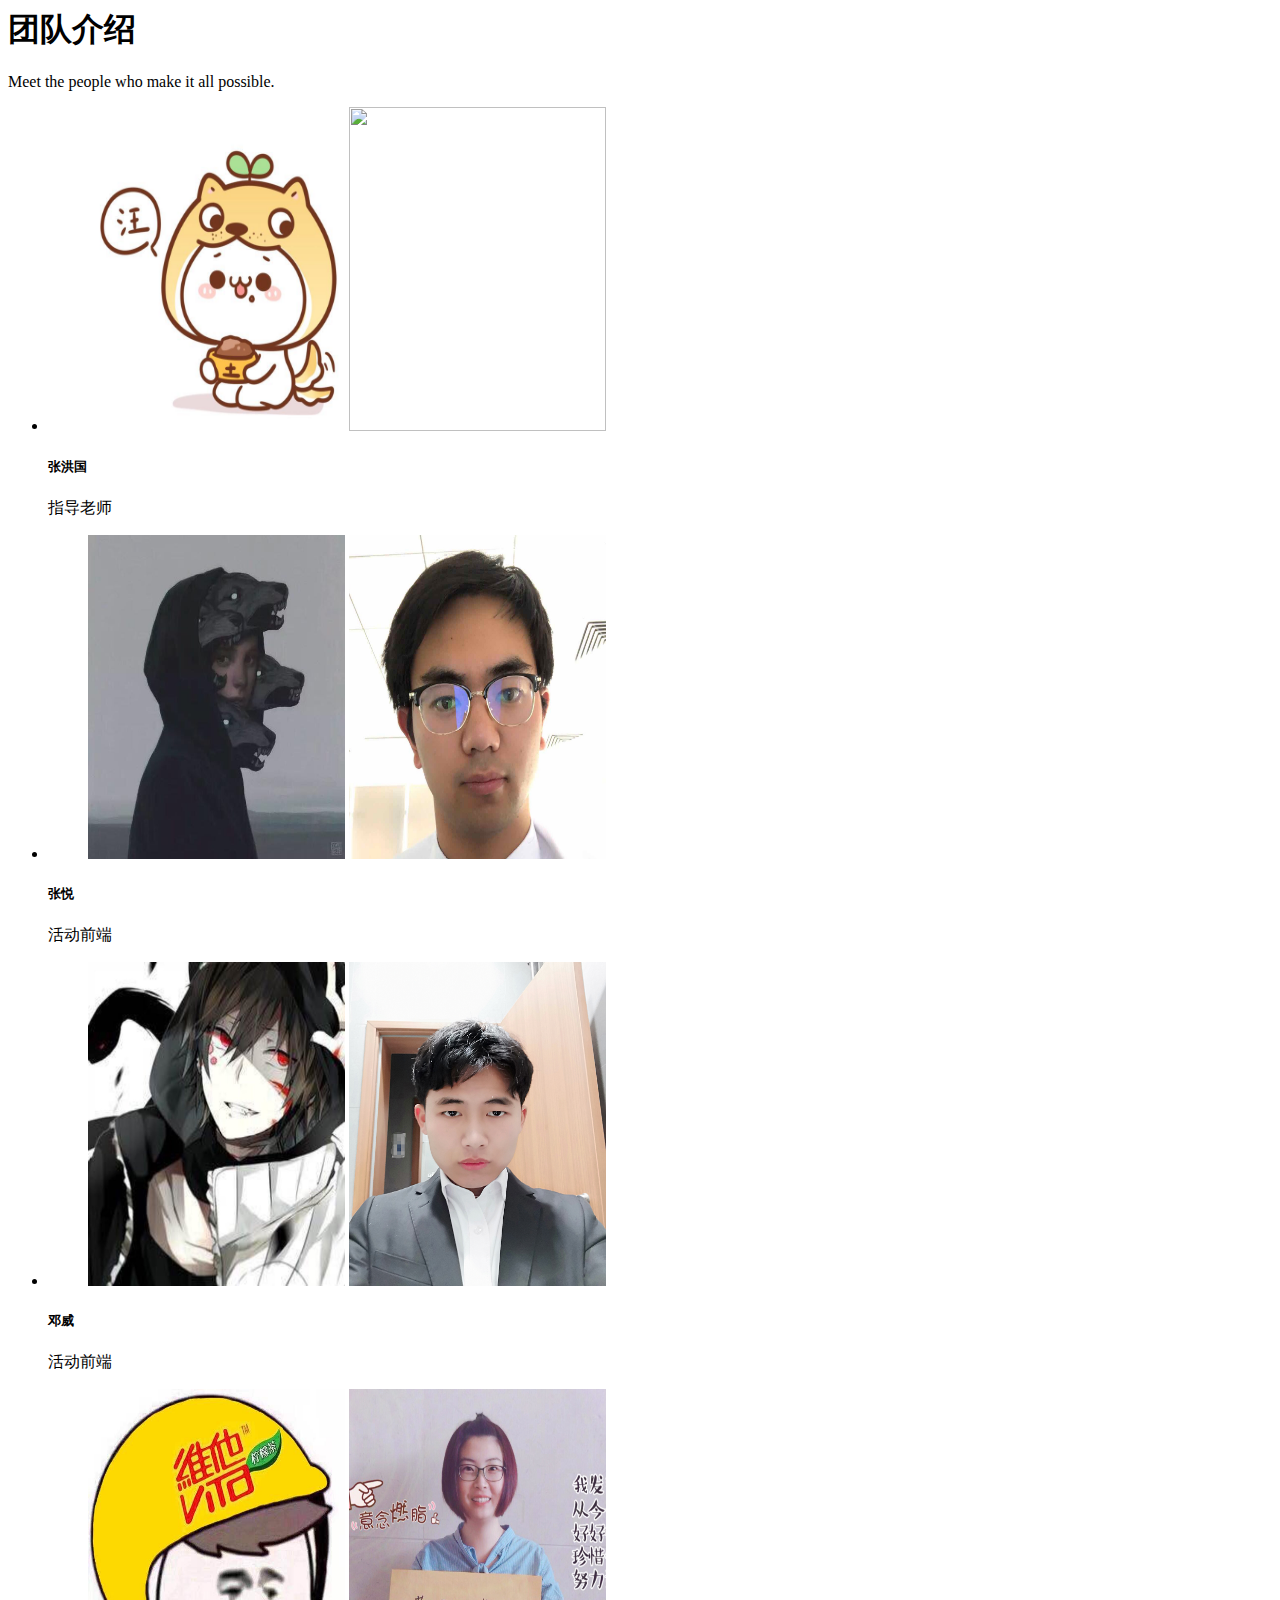
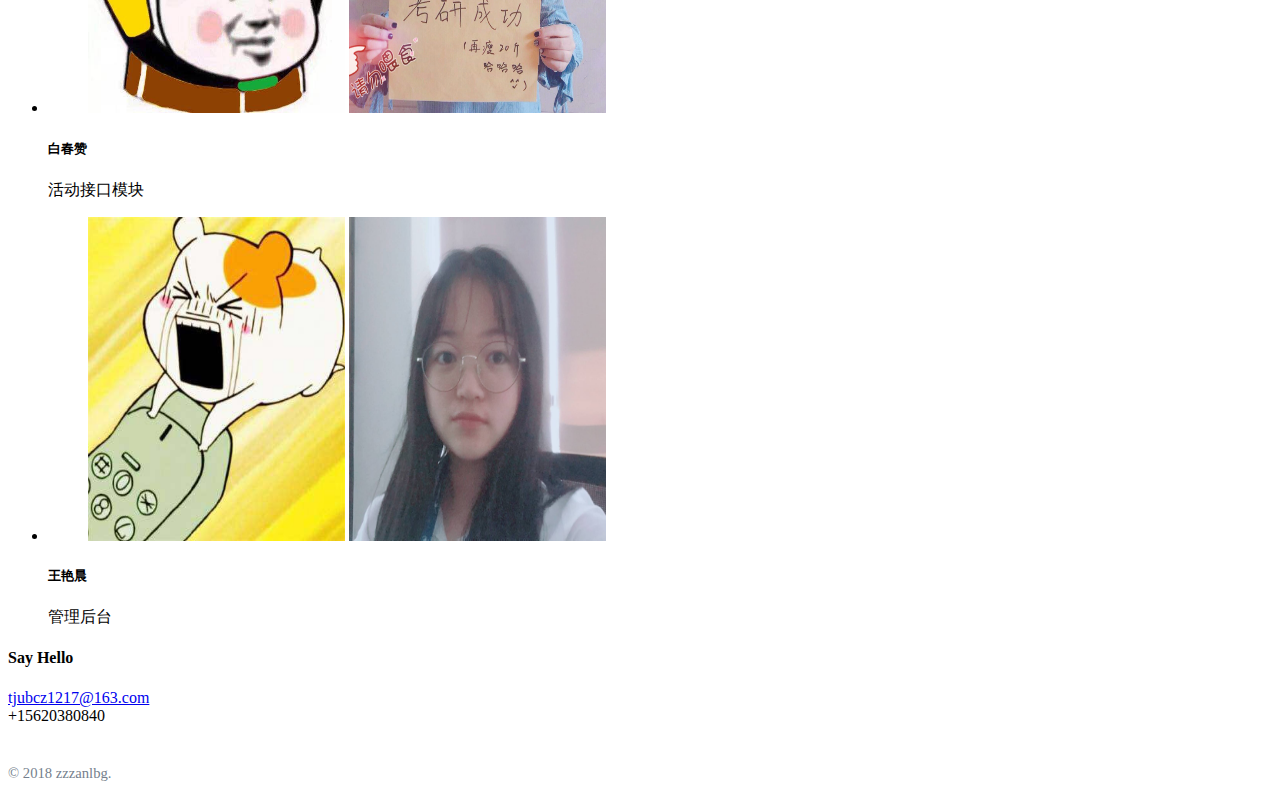
==== 团队介绍.html @ fef9461d "about" ====
<html lang="en-US">

<head>
	<meta http-equiv="Content-Type" content="text/html; charset=UTF-8">
	<meta name="viewport" content="width=device-width, initial-scale=1.0, user-scalable=0">

	<link rel="profile" href="http://gmpg.org/xfn/11">
	<link rel="pingback" href="https://www.likeable.com/xmlrpc.php">

	<title>About us</title>
	<link rel="dns-prefetch" href="//fonts.googleapis.com">
	<link rel="dns-prefetch" href="//s.w.org">
	<link rel="alternate" type="application/rss+xml" title="Likeable » Feed" href="https://www.likeable.com/feed/">
	<link rel="alternate" type="application/rss+xml" title="Likeable » Comments Feed" href="https://www.likeable.com/comments/feed/">
	<script src="https://www.likeable.com/wp-includes/js/wp-emoji-release.min.js?ver=4.9.6" type="text/javascript" defer=""></script>
	<style type="text/css">
		img.wp-smiley,
		img.emoji {
			display: inline !important;
			border: none !important;
			box-shadow: none !important;
			height: 1em !important;
			width: 1em !important;
			margin: 0 .07em !important;
			vertical-align: -0.1em !important;
			background: none !important;
			padding: 0 !important;
		}
	</style>
	<link rel="stylesheet" id="theme-domine-font-css" href="https://fonts.googleapis.com/css?family=Domine%3A400%2C700&amp;ver=4.9.6"
	 type="text/css" media="all">
	<link rel="stylesheet" id="theme-font-awesome-css" href="https://www.likeable.com/wp-content/themes/likeable/assets/font-awesome-4.7.0/css/font-awesome.min.css?ver=1520286516"
	 type="text/css" media="all">
	<link rel="stylesheet" id="theme-owl-styles-css" href="https://www.likeable.com/wp-content/themes/likeable/assets/owlcarousel/owl.carousel.css?ver=1520286517"
	 type="text/css" media="all">
	<link rel="stylesheet" id="theme-magnific-styles-css" href="https://www.likeable.com/wp-content/themes/likeable/assets/magnific-popup/magnific-popup.css?ver=1520286517"
	 type="text/css" media="all">
	<link rel="stylesheet" id="theme-custom-styles-css" href="https://www.likeable.com/wp-content/themes/likeable/assets/bundle.css?ver=1523913120"
	 type="text/css" media="all">
	<link rel="stylesheet" id="theme-styles-css" href="https://www.likeable.com/wp-content/themes/likeable/style.css?ver=1520286516"
	 type="text/css" media="all">
	<link rel="stylesheet" id="tablepress-default-css" href="https://www.likeable.com/wp-content/tablepress-combined.min.css?ver=36"
	 type="text/css" media="all">
	<script type="text/javascript" src="https://www.likeable.com/wp-includes/js/jquery/jquery.js?ver=1.12.4"></script>
	<script type="text/javascript" src="https://www.likeable.com/wp-includes/js/jquery/jquery-migrate.min.js?ver=1.4.1"></script>
	<script type="text/javascript" src="https://www.likeable.com/wp-content/themes/likeable/assets/imagesloaded.min.js?ver=1520286516"></script>
	<script type="text/javascript" src="https://www.likeable.com/wp-content/themes/likeable/assets/masonry.pkgd.min.js?ver=1520286516"></script>
	<script type="text/javascript" src="https://www.likeable.com/wp-content/themes/likeable/assets/progressbar.js-master/progressbar.min.js?ver=1520286517"></script>
	<script type="text/javascript" src="https://www.likeable.com/wp-content/themes/likeable/assets/magnific-popup/jquery.magnific-popup.min.js?ver=1520286517"></script>
	<script type="text/javascript" src="https://www.likeable.com/wp-content/themes/likeable/assets/owlcarousel/owl.carousel.min.js?ver=1520286517"></script>
	<script type="text/javascript" src="https://www.likeable.com/wp-includes/js/underscore.min.js?ver=1.8.3"></script>
	<script type="text/javascript">
		/* <![CDATA[ */
		var _wpUtilSettings = { "ajax": { "url": "\/wp-admin\/admin-ajax.php" } };
/* ]]> */
	</script>
	<script type="text/javascript" src="https://www.likeable.com/wp-includes/js/wp-util.min.js?ver=4.9.6"></script>
	<script type="text/javascript">
		/* <![CDATA[ */
		var crb = { "current_url": "https:\/\/www.likeable.com\/about\/team\/" };
/* ]]> */
	</script>
	<script type="text/javascript" src="https://www.likeable.com/wp-content/themes/likeable/js/functions.js?ver=1520286517"></script>
	<link rel="https://api.w.org/" href="https://www.likeable.com/wp-json/">
	<link rel="EditURI" type="application/rsd+xml" title="RSD" href="https://www.likeable.com/xmlrpc.php?rsd">
	<link rel="wlwmanifest" type="application/wlwmanifest+xml" href="https://www.likeable.com/wp-includes/wlwmanifest.xml">
	<link rel="shortlink" href="https://www.likeable.com/?p=4641">
	<link rel="alternate" type="application/json+oembed" href="https://www.likeable.com/wp-json/oembed/1.0/embed?url=https%3A%2F%2Fwww.likeable.com%2Fabout%2Fteam%2F">
	<link rel="alternate" type="text/xml+oembed" href="https://www.likeable.com/wp-json/oembed/1.0/embed?url=https%3A%2F%2Fwww.likeable.com%2Fabout%2Fteam%2F&amp;format=xml">
	<style type="text/css">
		.recentcomments a {
			display: inline !important;
			padding: 0 !important;
			margin: 0 !important;
		}
	</style>
	<link rel="icon" href="https://www.likeable.com/wp-content/uploads/2017/12/cropped-logo-32x32.png" sizes="32x32">
	<link rel="icon" href="https://www.likeable.com/wp-content/uploads/2017/12/cropped-logo-192x192.png" sizes="192x192">
	<link rel="apple-touch-icon-precomposed" href="https://www.likeable.com/wp-content/uploads/2017/12/cropped-logo-180x180.png">
	<meta name="msapplication-TileImage" content="https://www.likeable.com/wp-content/uploads/2017/12/cropped-logo-270x270.png">
	<style type="text/css" id="wp-custom-css">
		.footerLinks a {
			text-decoration: underline;
		}

		.footerLinks {
			margin: 40px 0 0 0;
			font-size: 11pt;
			color: #757f8d;
		}

		.footerLinks a:hover {
			color: #82cac7;
		}

		div#newsletterArchiveHeader {
			font-size: 36px;
			margin-bottom: 10px;
			margin-top: 0;
			letter-spacing: .03em!important;
			font-weight: 900;
		}

		div#newsletterArchiveEntry {
			font-size: 18px;
			color: #35495e;
			margin-bottom: 15px;
			text-align: left;
			line-height: 1.7em;
		}

		div#newsletterArchiveEntry a:hover {
			color: #80cac7;
			text-decoration: underline;
		}
	</style>
	<!-- Google Tag Manager -->
	<script>(function (w, d, s, l, i) {
		w[l] = w[l] || []; w[l].push({
			'gtm.start':
				new Date().getTime(), event: 'gtm.js'
		}); var f = d.getElementsByTagName(s)[0],
			j = d.createElement(s), dl = l != 'dataLayer' ? '&l=' + l : ''; j.async = true; j.src =
				'https://www.googletagmanager.com/gtm.js?id=' + i + dl; f.parentNode.insertBefore(j, f);
		})(window, document, 'script', 'dataLayer', 'GTM-M54G8NM');</script>
	<!-- End Google Tag Manager -->
</head>

<body class="page-template page-template-templates page-template-inner-page page-template-templatesinner-page-php page page-id-4641 page-child parent-pageid-3989 no-touch loaded">
	<!-- Google Tag Manager (noscript) -->
	<noscript>
		<iframe src="https://www.googletagmanager.com/ns.html?id=GTM-M54G8NM" height="0" width="0" style="display:none;visibility:hidden"></iframe>
	</noscript>
	<!-- /.navigation-holder -->

	<div class="wrapper">
		<header class="header">
			<div class="shell shell--small">

			</div>
			<!-- /.shell shell-/-small -->
		</header>
		<!-- /.header -->
		<div class="intro   intro--alt intro--orange ">
			<div class="shell shell--small">
				<div class="intro__image" style="background-image: url(&quot;https://www.likeable.com/wp-content/uploads/2017/12/ABOUT_Team_Header-1529x800.jpg&quot;); transform: translateY(0px);"></div>
				<!-- /.intro__image -->

				<div class="intro__image intro__image--mobile" style="background-image: url(&quot;https://www.likeable.com/wp-content/uploads/2018/02/ABOUT_OurTeam_HeaderMOBILE-751x800.jpg&quot;); transform: translateY(0px);"></div>
				<!-- /.intro__image -->


				<div class="intro__image intro__image--small" style="background-image: url(&quot;https://www.likeable.com/wp-content/uploads/2017/12/ABOUT_Team_Header.jpg&quot;); transform: translateY(0px);"></div>
				<!-- /.intro__image -->


				<div class="intro__content" style="transform: translateY(0px);">
					<div class="intro__title">
						<h1> 团队介绍 </h1>
					</div>
					<!-- /.intro__title -->

					<p>Meet the people who make it all possible.</p>
				</div>
				<!-- /.intro__content -->
			</div>
			<!-- /.shell shell-/-small -->
		</div>
		<!-- /.intro -->
		<div class="main">
			<section class="section-team">
				<div class="shell shell--xsmall">
					<ul class="team">
						<li class="team-member js-animation animate">
							<div class="team-member__inner">
								<figure class="team-member__image">
									<img width="257" height="324" src="image/zhhead.jpg"
									 class="attachment-crb-member size-crb-member wp-post-image" alt="">
									<img width="257" height="324" src="https://www.likeable.com/wp-content/uploads/2018/02/LM_2017Headshots_Teal_B3_Zach2-257x324.jpg"
									 class="attachment-crb-member size-crb-member" alt=""> </figure>
								<!-- /.team-member__image -->

								<div class="team-member__content">
									<div class="team-member__actions">


										<a href="image/zhwechat.jpg" target="_blank">
											<i class="fa fa-weixin" aria-hidden="true"></i>
										</a>
									</div>
									<!-- /.team-member__actions -->

									<h5>张洪国
									</h5>

									<p>指导老师</p>
								</div>
								<!-- /.team-member__content -->
							</div>
							<!-- /.team-member__inner -->
						</li>
						
						<li class="team-member js-animation">
							<div class="team-member__inner">
								<figure class="team-member__image">
									<img width="257" height="324" src="image/zhead.jpg"
									 class="attachment-crb-member size-crb-member wp-post-image" alt="">
									<img width="257" height="324" src="image/z.jpg"
									 class="attachment-crb-member size-crb-member" alt=""> </figure>
								<!-- /.team-member__image -->

								<div class="team-member__content">
									<div class="team-member__actions">


										<a href="image/zwechat.jpg" target="_blank">
											<i class="fa fa-weixin" aria-hidden="true"></i>
										</a>
									</div>
									<!-- /.team-member__actions -->

									<h5>张悦</h5>

									<p>活动前端</p>
								</div>
								<!-- /.team-member__content -->
							</div>
							<!-- /.team-member__inner -->
						</li>
						<!-- /.team-member -->

						<li class="team-member js-animation">
							<div class="team-member__inner">
								<figure class="team-member__image">
									<img width="257" height="324" src="image/dhead.jpg"
									 class="attachment-crb-member size-crb-member wp-post-image" alt="">
									<img width="257" height="324" src="image/d.jpg"
									 class="attachment-crb-member size-crb-member" alt=""> </figure>
								<!-- /.team-member__image -->

								<div class="team-member__content">
									<div class="team-member__actions">

										<a href="image/dwechat.jpg" target="_blank">
											<i class="fa fa-weixin" aria-hidden="true"></i>
										</a>

									</div>
									<!-- /.team-member__actions -->

									<h5>邓威</h5>

									<p>活动前端</p>
								</div>
								<!-- /.team-member__content -->
							</div>
							<!-- /.team-member__inner -->
						</li>
						<!-- /.team-member -->
						<li class="team-member js-animation">
							<div class="team-member__inner">
								<figure class="team-member__image">
									<img width="257" height="324" src="image/bhead.jpg" class="attachment-crb-member size-crb-member wp-post-image" alt="">
									<img width="257" height="324" src="image/b.jpg" class="attachment-crb-member size-crb-member" alt=""> </figure>
								<!-- /.team-member__image -->
								<div class="team-member__content">
									<div class="team-member__actions">

										<a href="image/bwechat.jpg " target="_blank">
											<i class="fa fa-weixin" aria-hidden="true"></i>
										</a>
									</div>
									<!-- /.team-member__actions -->

									<h5>白春赞</h5>

									<p>活动接口模块</p>
								</div>
								<!-- /.team-member__content -->
							</div>
							<!-- /.team-member__inner -->
						</li>
						<!-- /.team-member -->
						
						<li class="team-member js-animation">
							<div class="team-member__inner">
								<figure class="team-member__image">
									<img width="257" height="324" src="image/whead.jpg"
									 class="attachment-crb-member size-crb-member wp-post-image" alt="">
									<img width="257" height="324" src="image/w.jpg"
									 class="attachment-crb-member size-crb-member" alt=""> </figure>
								<!-- /.team-member__image -->

								<div class="team-member__content">
									<div class="team-member__actions">


										<a href="image/wwechat.jpg" target="_blank">
											<i class="fa fa-weixin" aria-hidden="true"></i>
										</a>
									</div>
									<!-- /.team-member__actions -->

									<h5>王艳晨</h5>

									<p>管理后台</p>
								</div>
								<!-- /.team-member__content -->
							</div>
							<!-- /.team-member__inner -->
						</li>
						<!-- /.team-member -->
				</div>
				<!-- /.team-member__content -->
		</div>
		<!-- /.team-member__inner -->
		</ul>
		<!-- /.team -->
	</div>
	<!-- /.shell shell-/-xsmall -->
	</section>
	<!-- /.section-team -->
	</div>
	<footer class="footer">
		<div class="shell">
			<h4>Say Hello</h4>
			<p>
				<a href="mailto:tjubcz1217@163.com">tjubcz1217@163.com
					<br>
				</a>+15620380840</p>

		</div>
	<div class="footerLinks">
		© 2018 zzzanlbg. 
		</div>	
		<!-- /.shell -->
	</footer>
	<!-- /.footer -->

	<!-- Start of Async HubSpot Analytics Code -->
	<script type="text/javascript">
		(function (d, s, i, r) {
			if (d.getElementById(i)) { return; }
			var n = d.createElement(s), e = d.getElementsByTagName(s)[0];
			n.id = i;
			e.parentNode.insertBefore(n, e);
		})(document, "script", "hs-analytics", 300000);
	</script>
	<!-- End of Async HubSpot Analytics Code -->
	<script type="text/javascript" src="https://www.likeable.com/wp-includes/js/comment-reply.min.js?ver=4.9.6"></script>
	<script type="text/javascript">
		/* <![CDATA[ */
		var tve_dash_front = { "ajaxurl": "https:\/\/www.likeable.com\/wp-admin\/admin-ajax.php", "force_ajax_send": "", "is_crawler": "" };
/* ]]> */
	</script>
	<script type="text/javascript" src="https://www.likeable.com/wp-content/plugins/thrive-visual-editor/thrive-dashboard/js/dist/frontend.min.js?ver=2.0.33"></script>
	<script type="text/javascript" src="https://www.likeable.com/wp-includes/js/wp-embed.min.js?ver=4.9.6"></script>
	</div>
	<!-- /.wrapper -->
	</div>
	<!-- /.wrapper-holder -->

</body>

</html>
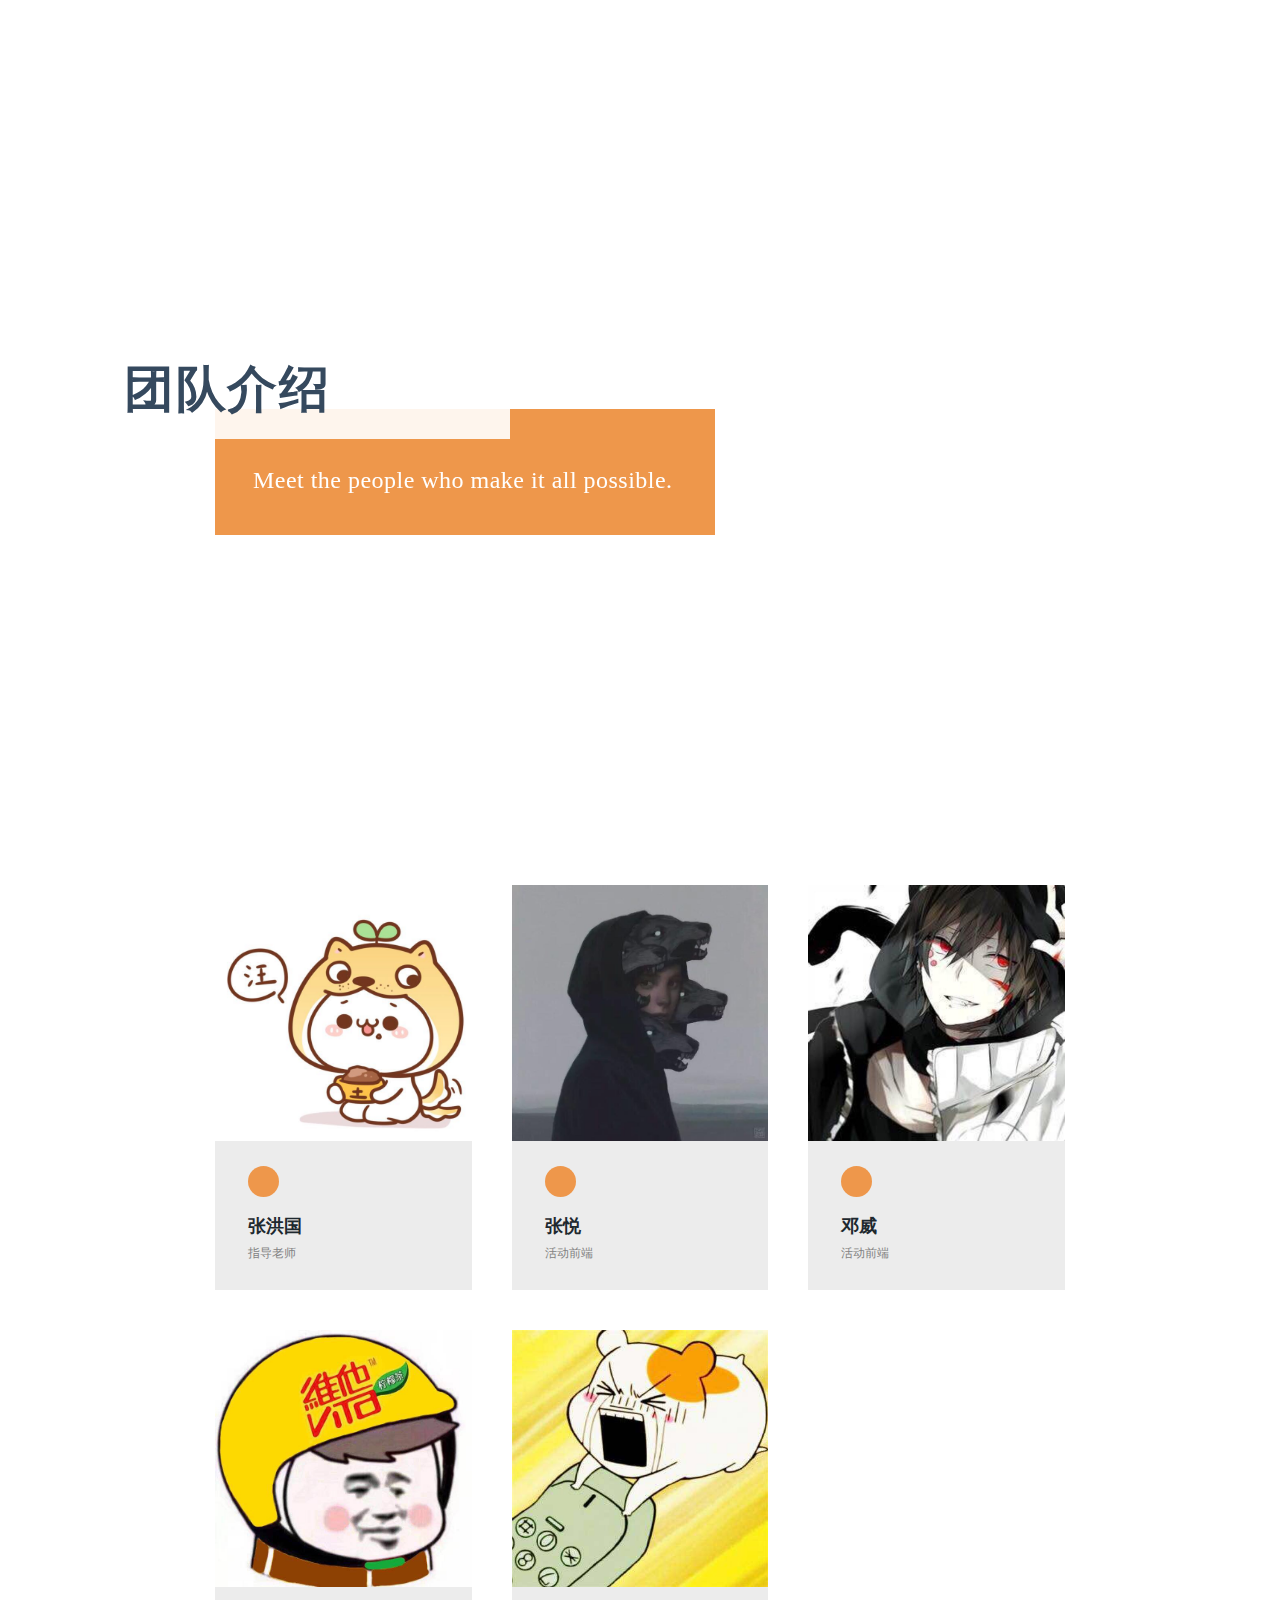
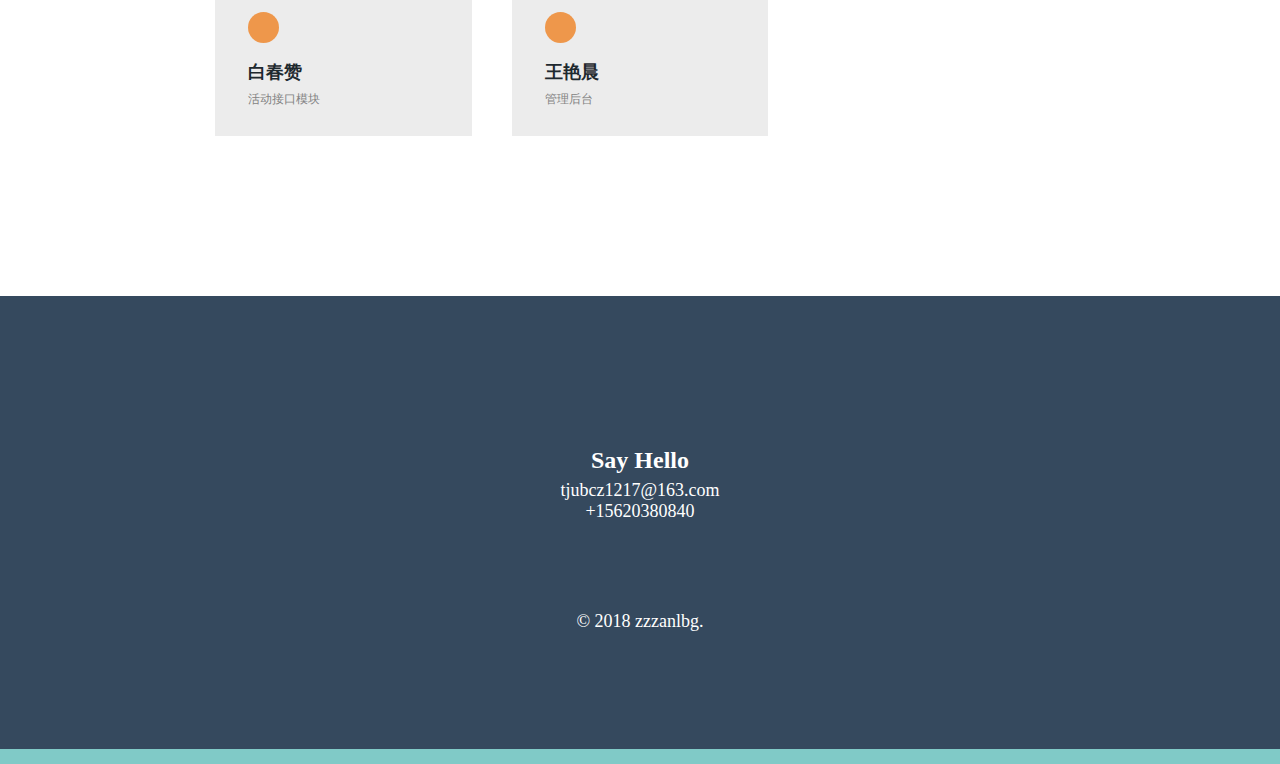
==== commit 823b382d: "new" ====
--- a/团队介绍.html
+++ b/团队介绍.html
@@ -1,138 +1,46 @@
-<html lang="en-US">
-
 <head>
 	<meta http-equiv="Content-Type" content="text/html; charset=UTF-8">
 	<meta name="viewport" content="width=device-width, initial-scale=1.0, user-scalable=0">
 
-	<link rel="profile" href="http://gmpg.org/xfn/11">
-	<link rel="pingback" href="https://www.likeable.com/xmlrpc.php">
-
-	<title>About us</title>
-	<link rel="dns-prefetch" href="//fonts.googleapis.com">
-	<link rel="dns-prefetch" href="//s.w.org">
-	<link rel="alternate" type="application/rss+xml" title="Likeable » Feed" href="https://www.likeable.com/feed/">
-	<link rel="alternate" type="application/rss+xml" title="Likeable » Comments Feed" href="https://www.likeable.com/comments/feed/">
-	<script src="https://www.likeable.com/wp-includes/js/wp-emoji-release.min.js?ver=4.9.6" type="text/javascript" defer=""></script>
+	<title>About us</title>	
+	
+
+	
+	<link rel="stylesheet" id="theme-font-awesome-css" href="https://www.likeable.com/wp-content/themes/likeable/assets/font-awesome-4.7.0/css/font-awesome.min.css?ver=1520286516"
+	type="text/css" media="all">
+    <link rel="stylesheet" id="theme-custom-styles-css" href="css/bundle.css"
+	type="text/css" media="all">
+    <link rel="stylesheet" id="theme-styles-css" href="css/style.css"
+	type="text/css" media="all">    
+	<link rel="stylesheet" id="tablepress-default-css" href="https://www.likeable.com/wp-content/tablepress-combined.min.css?ver=36"
+	type="text/css" media="all">
+    <link rel="stylesheet" type="text/css" href="css/jquery.lightbox-0.5.css" media="screen" />
+    <!-- Arquivos utilizados pelo jQuery lightBox plugin -->
+    <script type="text/javascript" src="js/jquery2.js"></script>
+    <script type="text/javascript" src="js/jquery.lightbox-0.5.js"></script>
+    
+	<script type="text/javascript" src="js/jquery.js"></script>
+	<script type="text/javascript" src="js/jquery-migrate.min.js"></script>
+	<script type="text/javascript" src="js/masonry.pkgd.min.js"></script>
+	<script type="text/javascript" src="js/functions.js"></script>
+	<script type="text/javascript">
+		$(function() {
+			$('#gallery a').lightBox();
+		});
+		</script>
 	<style type="text/css">
-		img.wp-smiley,
-		img.emoji {
-			display: inline !important;
-			border: none !important;
-			box-shadow: none !important;
-			height: 1em !important;
-			width: 1em !important;
-			margin: 0 .07em !important;
-			vertical-align: -0.1em !important;
-			background: none !important;
-			padding: 0 !important;
+		/* jQuery lightBox plugin - Gallery style */
+	
+		#gallery a:hover img {
+			border: 5px solid #fff;
+			border-width: 5px 5px 20px;
+			color: #fff;
 		}
-	</style>
-	<link rel="stylesheet" id="theme-domine-font-css" href="https://fonts.googleapis.com/css?family=Domine%3A400%2C700&amp;ver=4.9.6"
-	 type="text/css" media="all">
-	<link rel="stylesheet" id="theme-font-awesome-css" href="https://www.likeable.com/wp-content/themes/likeable/assets/font-awesome-4.7.0/css/font-awesome.min.css?ver=1520286516"
-	 type="text/css" media="all">
-	<link rel="stylesheet" id="theme-owl-styles-css" href="https://www.likeable.com/wp-content/themes/likeable/assets/owlcarousel/owl.carousel.css?ver=1520286517"
-	 type="text/css" media="all">
-	<link rel="stylesheet" id="theme-magnific-styles-css" href="https://www.likeable.com/wp-content/themes/likeable/assets/magnific-popup/magnific-popup.css?ver=1520286517"
-	 type="text/css" media="all">
-	<link rel="stylesheet" id="theme-custom-styles-css" href="https://www.likeable.com/wp-content/themes/likeable/assets/bundle.css?ver=1523913120"
-	 type="text/css" media="all">
-	<link rel="stylesheet" id="theme-styles-css" href="https://www.likeable.com/wp-content/themes/likeable/style.css?ver=1520286516"
-	 type="text/css" media="all">
-	<link rel="stylesheet" id="tablepress-default-css" href="https://www.likeable.com/wp-content/tablepress-combined.min.css?ver=36"
-	 type="text/css" media="all">
-	<script type="text/javascript" src="https://www.likeable.com/wp-includes/js/jquery/jquery.js?ver=1.12.4"></script>
-	<script type="text/javascript" src="https://www.likeable.com/wp-includes/js/jquery/jquery-migrate.min.js?ver=1.4.1"></script>
-	<script type="text/javascript" src="https://www.likeable.com/wp-content/themes/likeable/assets/imagesloaded.min.js?ver=1520286516"></script>
-	<script type="text/javascript" src="https://www.likeable.com/wp-content/themes/likeable/assets/masonry.pkgd.min.js?ver=1520286516"></script>
-	<script type="text/javascript" src="https://www.likeable.com/wp-content/themes/likeable/assets/progressbar.js-master/progressbar.min.js?ver=1520286517"></script>
-	<script type="text/javascript" src="https://www.likeable.com/wp-content/themes/likeable/assets/magnific-popup/jquery.magnific-popup.min.js?ver=1520286517"></script>
-	<script type="text/javascript" src="https://www.likeable.com/wp-content/themes/likeable/assets/owlcarousel/owl.carousel.min.js?ver=1520286517"></script>
-	<script type="text/javascript" src="https://www.likeable.com/wp-includes/js/underscore.min.js?ver=1.8.3"></script>
-	<script type="text/javascript">
-		/* <![CDATA[ */
-		var _wpUtilSettings = { "ajax": { "url": "\/wp-admin\/admin-ajax.php" } };
-/* ]]> */
-	</script>
-	<script type="text/javascript" src="https://www.likeable.com/wp-includes/js/wp-util.min.js?ver=4.9.6"></script>
-	<script type="text/javascript">
-		/* <![CDATA[ */
-		var crb = { "current_url": "https:\/\/www.likeable.com\/about\/team\/" };
-/* ]]> */
-	</script>
-	<script type="text/javascript" src="https://www.likeable.com/wp-content/themes/likeable/js/functions.js?ver=1520286517"></script>
-	<link rel="https://api.w.org/" href="https://www.likeable.com/wp-json/">
-	<link rel="EditURI" type="application/rsd+xml" title="RSD" href="https://www.likeable.com/xmlrpc.php?rsd">
-	<link rel="wlwmanifest" type="application/wlwmanifest+xml" href="https://www.likeable.com/wp-includes/wlwmanifest.xml">
-	<link rel="shortlink" href="https://www.likeable.com/?p=4641">
-	<link rel="alternate" type="application/json+oembed" href="https://www.likeable.com/wp-json/oembed/1.0/embed?url=https%3A%2F%2Fwww.likeable.com%2Fabout%2Fteam%2F">
-	<link rel="alternate" type="text/xml+oembed" href="https://www.likeable.com/wp-json/oembed/1.0/embed?url=https%3A%2F%2Fwww.likeable.com%2Fabout%2Fteam%2F&amp;format=xml">
-	<style type="text/css">
-		.recentcomments a {
-			display: inline !important;
-			padding: 0 !important;
-			margin: 0 !important;
-		}
-	</style>
-	<link rel="icon" href="https://www.likeable.com/wp-content/uploads/2017/12/cropped-logo-32x32.png" sizes="32x32">
-	<link rel="icon" href="https://www.likeable.com/wp-content/uploads/2017/12/cropped-logo-192x192.png" sizes="192x192">
-	<link rel="apple-touch-icon-precomposed" href="https://www.likeable.com/wp-content/uploads/2017/12/cropped-logo-180x180.png">
-	<meta name="msapplication-TileImage" content="https://www.likeable.com/wp-content/uploads/2017/12/cropped-logo-270x270.png">
-	<style type="text/css" id="wp-custom-css">
-		.footerLinks a {
-			text-decoration: underline;
-		}
-
-		.footerLinks {
-			margin: 40px 0 0 0;
-			font-size: 11pt;
-			color: #757f8d;
-		}
-
-		.footerLinks a:hover {
-			color: #82cac7;
-		}
-
-		div#newsletterArchiveHeader {
-			font-size: 36px;
-			margin-bottom: 10px;
-			margin-top: 0;
-			letter-spacing: .03em!important;
-			font-weight: 900;
-		}
-
-		div#newsletterArchiveEntry {
-			font-size: 18px;
-			color: #35495e;
-			margin-bottom: 15px;
-			text-align: left;
-			line-height: 1.7em;
-		}
-
-		div#newsletterArchiveEntry a:hover {
-			color: #80cac7;
-			text-decoration: underline;
-		}
-	</style>
-	<!-- Google Tag Manager -->
-	<script>(function (w, d, s, l, i) {
-		w[l] = w[l] || []; w[l].push({
-			'gtm.start':
-				new Date().getTime(), event: 'gtm.js'
-		}); var f = d.getElementsByTagName(s)[0],
-			j = d.createElement(s), dl = l != 'dataLayer' ? '&l=' + l : ''; j.async = true; j.src =
-				'https://www.googletagmanager.com/gtm.js?id=' + i + dl; f.parentNode.insertBefore(j, f);
-		})(window, document, 'script', 'dataLayer', 'GTM-M54G8NM');</script>
-	<!-- End Google Tag Manager -->
+		#gallery a:hover { color: #fff; }
+		</style>
 </head>
 
 <body class="page-template page-template-templates page-template-inner-page page-template-templatesinner-page-php page page-id-4641 page-child parent-pageid-3989 no-touch loaded">
-	<!-- Google Tag Manager (noscript) -->
-	<noscript>
-		<iframe src="https://www.googletagmanager.com/ns.html?id=GTM-M54G8NM" height="0" width="0" style="display:none;visibility:hidden"></iframe>
-	</noscript>
-	<!-- /.navigation-holder -->
-
 	<div class="wrapper">
 		<header class="header">
 			<div class="shell shell--small">
@@ -145,15 +53,8 @@
 			<div class="shell shell--small">
 				<div class="intro__image" style="background-image: url(&quot;https://www.likeable.com/wp-content/uploads/2017/12/ABOUT_Team_Header-1529x800.jpg&quot;); transform: translateY(0px);"></div>
 				<!-- /.intro__image -->
-
-				<div class="intro__image intro__image--mobile" style="background-image: url(&quot;https://www.likeable.com/wp-content/uploads/2018/02/ABOUT_OurTeam_HeaderMOBILE-751x800.jpg&quot;); transform: translateY(0px);"></div>
-				<!-- /.intro__image -->
-
-
 				<div class="intro__image intro__image--small" style="background-image: url(&quot;https://www.likeable.com/wp-content/uploads/2017/12/ABOUT_Team_Header.jpg&quot;); transform: translateY(0px);"></div>
 				<!-- /.intro__image -->
-
-
 				<div class="intro__content" style="transform: translateY(0px);">
 					<div class="intro__title">
 						<h1> 团队介绍 </h1>
@@ -167,14 +68,14 @@
 			<!-- /.shell shell-/-small -->
 		</div>
 		<!-- /.intro -->
-		<div class="main">
+		<div  class="main">
 			<section class="section-team">
-				<div class="shell shell--xsmall">
+				<div id = "gallery"  class="shell shell--xsmall">
 					<ul class="team">
 						<li class="team-member js-animation animate">
 							<div class="team-member__inner">
 								<figure class="team-member__image">
-									<img width="257" height="324" src="image/zhhead.jpg"
+									<img width="257" height="324" src="images/zhhead.jpg"
 									 class="attachment-crb-member size-crb-member wp-post-image" alt="">
 									<img width="257" height="324" src="https://www.likeable.com/wp-content/uploads/2018/02/LM_2017Headshots_Teal_B3_Zach2-257x324.jpg"
 									 class="attachment-crb-member size-crb-member" alt=""> </figure>
@@ -184,7 +85,7 @@
 									<div class="team-member__actions">
 
 
-										<a href="image/zhwechat.jpg" target="_blank">
+										<a href="images/zhwechat.jpg" target="_blank">
 											<i class="fa fa-weixin" aria-hidden="true"></i>
 										</a>
 									</div>
@@ -203,17 +104,15 @@
 						<li class="team-member js-animation">
 							<div class="team-member__inner">
 								<figure class="team-member__image">
-									<img width="257" height="324" src="image/zhead.jpg"
-									 class="attachment-crb-member size-crb-member wp-post-image" alt="">
-									<img width="257" height="324" src="image/z.jpg"
-									 class="attachment-crb-member size-crb-member" alt=""> </figure>
-								<!-- /.team-member__image -->
-
-								<div class="team-member__content">
-									<div class="team-member__actions">
-
-
-										<a href="image/zwechat.jpg" target="_blank">
+									<img width="257" height="324" src="images/zhead.jpg"
+									 class="attachment-crb-member size-crb-member wp-post-image" alt="">
+									<img width="257" height="324" src="images/z.jpg"
+									 class="attachment-crb-member size-crb-member" alt=""> </figure>
+								<!-- /.team-member__image -->
+
+								<div class="team-member__content">
+									<div class="team-member__actions">
+										<a href="images/zwechat.jpg" target="_blank">
 											<i class="fa fa-weixin" aria-hidden="true"></i>
 										</a>
 									</div>
@@ -232,16 +131,16 @@
 						<li class="team-member js-animation">
 							<div class="team-member__inner">
 								<figure class="team-member__image">
-									<img width="257" height="324" src="image/dhead.jpg"
-									 class="attachment-crb-member size-crb-member wp-post-image" alt="">
-									<img width="257" height="324" src="image/d.jpg"
-									 class="attachment-crb-member size-crb-member" alt=""> </figure>
-								<!-- /.team-member__image -->
-
-								<div class="team-member__content">
-									<div class="team-member__actions">
-
-										<a href="image/dwechat.jpg" target="_blank">
+									<img width="257" height="324" src="images/dhead.jpg"
+									 class="attachment-crb-member size-crb-member wp-post-image" alt="">
+									<img width="257" height="324" src="images/d.jpg"
+									 class="attachment-crb-member size-crb-member" alt=""> </figure>
+								<!-- /.team-member__image -->
+
+								<div class="team-member__content">
+									<div class="team-member__actions">
+
+										<a href="images/dwechat.jpg" target="_blank">
 											<i class="fa fa-weixin" aria-hidden="true"></i>
 										</a>
 
@@ -260,13 +159,13 @@
 						<li class="team-member js-animation">
 							<div class="team-member__inner">
 								<figure class="team-member__image">
-									<img width="257" height="324" src="image/bhead.jpg" class="attachment-crb-member size-crb-member wp-post-image" alt="">
-									<img width="257" height="324" src="image/b.jpg" class="attachment-crb-member size-crb-member" alt=""> </figure>
-								<!-- /.team-member__image -->
-								<div class="team-member__content">
-									<div class="team-member__actions">
-
-										<a href="image/bwechat.jpg " target="_blank">
+									<img width="257" height="324" src="images/bhead.jpg" class="attachment-crb-member size-crb-member wp-post-image" alt="">
+									<img width="257" height="324" src="images/b.jpg" class="attachment-crb-member size-crb-member" alt=""> </figure>
+								<!-- /.team-member__image -->
+								<div class="team-member__content">
+									<div  class="team-member__actions">
+
+										<a href="images/bwechat.jpg " target="_blank">
 											<i class="fa fa-weixin" aria-hidden="true"></i>
 										</a>
 									</div>
@@ -285,17 +184,17 @@
 						<li class="team-member js-animation">
 							<div class="team-member__inner">
 								<figure class="team-member__image">
-									<img width="257" height="324" src="image/whead.jpg"
-									 class="attachment-crb-member size-crb-member wp-post-image" alt="">
-									<img width="257" height="324" src="image/w.jpg"
-									 class="attachment-crb-member size-crb-member" alt=""> </figure>
-								<!-- /.team-member__image -->
-
-								<div class="team-member__content">
-									<div class="team-member__actions">
-
-
-										<a href="image/wwechat.jpg" target="_blank">
+									<img width="257" height="324" src="images/whead.jpg"
+									 class="attachment-crb-member size-crb-member wp-post-image" alt="">
+									<img width="257" height="324" src="images/w.jpg"
+									 class="attachment-crb-member size-crb-member" alt=""> </figure>
+								<!-- /.team-member__image -->
+
+								<div class="team-member__content">
+									<div class="team-member__actions">
+
+
+										<a href="images/wwechat.jpg" target="_blank">
 											<i class="fa fa-weixin" aria-hidden="true"></i>
 										</a>
 									</div>
@@ -336,25 +235,9 @@
 		<!-- /.shell -->
 	</footer>
 	<!-- /.footer -->
-
-	<!-- Start of Async HubSpot Analytics Code -->
-	<script type="text/javascript">
-		(function (d, s, i, r) {
-			if (d.getElementById(i)) { return; }
-			var n = d.createElement(s), e = d.getElementsByTagName(s)[0];
-			n.id = i;
-			e.parentNode.insertBefore(n, e);
-		})(document, "script", "hs-analytics", 300000);
 	</script>
-	<!-- End of Async HubSpot Analytics Code -->
-	<script type="text/javascript" src="https://www.likeable.com/wp-includes/js/comment-reply.min.js?ver=4.9.6"></script>
-	<script type="text/javascript">
-		/* <![CDATA[ */
-		var tve_dash_front = { "ajaxurl": "https:\/\/www.likeable.com\/wp-admin\/admin-ajax.php", "force_ajax_send": "", "is_crawler": "" };
-/* ]]> */
-	</script>
-	<script type="text/javascript" src="https://www.likeable.com/wp-content/plugins/thrive-visual-editor/thrive-dashboard/js/dist/frontend.min.js?ver=2.0.33"></script>
-	<script type="text/javascript" src="https://www.likeable.com/wp-includes/js/wp-embed.min.js?ver=4.9.6"></script>
+	<script type="text/javascript" src="js/frontend.min.js"></script>
+	<script type="text/javascript" src="js/wp-embed.min.js"></script>
 	</div>
 	<!-- /.wrapper -->
 	</div>
--- a/css/bundle.css
+++ b/css/bundle.css
@@ -0,0 +1 @@
+h1,h2{letter-spacing:.03em}.col,table{width:100%}.nocomments,b,strong{font-weight:700}.article-single .article__body>ol,.article-single .article__body>ul,.articles,.awards ul,.benefits,.feeds,.filters,.paging ul,.photos,.photos-secondary,.results ul,.section-comments ol,.section-comments ul,.socials ul,.team,.updates .updates__list,.widget ul,.widgets,[class^=list-],[class^=list-] ul,nav ol,nav ul{list-style:none}.widget_calendar table,table{border-spacing:0;border-collapse:collapse}.cols:after,.photos:after,body .gform_wrapper ul.gform_fields:after{content:'';line-height:0;display:table;clear:both}*,:after,:before{padding:0;margin:0;outline:0;box-sizing:border-box}article,aside,details,figcaption,figure,footer,header,hgroup,main,menu,nav,section,summary{display:block}html{tap-highlight-color:transparent}body{-moz-osx-font-smoothing:grayscale;-webkit-font-smoothing:antialiased;font-smoothing:antialiased;-webkit-text-size-adjust:none;-ms-text-size-adjust:none;text-size-adjust:none}audio,iframe,img,object,video{max-width:100%}iframe,img{border:0}img{height:auto;display:inline-block;vertical-align:middle}address{font-style:normal}svg:not(:root){overflow:hidden}a,button,input[type=submit],input[type=button],input[type=reset],input[type=file],input[type=image],label[for]{cursor:pointer}.disabled,[disabled],a[href^=tel],button[disabled],input[disabled],select[disabled],textarea[disabled]{cursor:default}button::-moz-focus-inner,input::-moz-focus-inner{padding:0;border:0}a[href^=tel],input[type=datetime],input[type=datetime-local],input[type=month],input[type=week],input[type=email],input[type=number],input[type=search],input[type=time],input[type=url],input[type=color],input[type=tel],input[type=text],input[type=password],input[type=date],textarea{-webkit-appearance:none;-moz-appearance:none;appearance:none}input[type=search]::-webkit-search-cancel-button,input[type=search]::-webkit-search-decoration{-webkit-appearance:none}textarea{overflow:auto;-webkit-overflow-scrolling:touch;overflow-scrolling:touch}button,input,optgroup,select,textarea{font-family:inherit;font-size:inherit;color:inherit;-moz-osx-font-smoothing:grayscale;-webkit-font-smoothing:antialiased;font-smoothing:antialiased}button,select{text-transform:none}body{min-width:320px;background:#fff;font-family:Domine,serif;font-size:14px;line-height:1.2;color:#35495e}a{color:inherit;text-decoration:underline;transition:color .3s,background .3s,opacity .3s,visibility .3s,top .3s,padding .3s,border .3s}.article-navigation .btn-navigation,.article-single .article-single__intro .article-single__title a,.breadcrumbs a,.filters-wrapper .filters__results a,.footer p a,.intro .video-btn,.jobs a,.link,.list-logos a,.paging a,.resumator-job a,.section-comments a,a:hover,a[href^=tel]{text-decoration:none}h1,h2,h3,h4,h5,h6{margin-bottom:.6em}h1{font-size:50px}h2{font-size:36px}h3{font-size:30px}h4{font-size:24px}h5{font-size:14px}h6{font-size:12px}blockquote,dl,hr,ol,p,table,ul{margin-bottom:1.2em}blockquote:last-child,dl:last-child,h1:last-child,h1[class],h2:last-child,h2[class],h3:last-child,h3[class],h4:last-child,h4[class],h5:last-child,h5[class],h6:last-child,h6[class],ol:last-child,p:last-child,table:last-child,ul:last-child{margin-bottom:0}@media (max-width:1024px){h1{font-size:36px}h2{font-size:27px}h3{font-size:23px}h4{font-size:20px}}@media (max-width:767px){body{font-size:16px}h2{font-size:24px}h3{font-size:22px}}.clear:after{content:'';line-height:0;display:table;clear:both}.notext{white-space:nowrap;text-indent:100%;text-shadow:none;overflow:hidden}.notext-old{font-size:0;line-height:0;text-indent:-4000px}.hidden,[hidden]{display:none}.alignleft{float:left}.alignright{float:right}.cols{margin:0 -15px}.col{float:left;padding:0 15px}.col--1of2{width:50%}.gallery-columns-1 .gallery-item,.gallery-item img,.wp-caption img{width:100%}.visible-lg-block,.visible-lg-inline,.visible-lg-inline-block,.visible-md-block,.visible-md-inline,.visible-md-inline-block,.visible-sm-block,.visible-sm-inline,.visible-sm-inline-block,.visible-xs-block,.visible-xs-inline,.visible-xs-inline-block{display:none!important}@media (max-width:767px){.hidden-xs{display:none!important}.visible-xs-block{display:block!important}.visible-xs-inline{display:inline!important}.visible-xs-inline-block{display:inline-block!important}}@media (min-width:768px) and (max-width:1024px){.hidden-sm{display:none!important}.visible-sm-block{display:block!important}.visible-sm-inline{display:inline!important}.visible-sm-inline-block{display:inline-block!important}}@media (min-width:1025px) and (max-width:1199px){.hidden-md{display:none!important}.visible-md-block{display:block!important}.visible-md-inline{display:inline!important}.visible-md-inline-block{display:inline-block!important}}@media (min-width:1200px){.hidden-lg{display:none!important}.visible-lg-block{display:block!important}.visible-lg-inline{display:inline!important}.visible-lg-inline-block{display:inline-block!important}}.aligncenter,.alignnone{display:block}.aligncenter,.alignleft,.alignnone,.alignright{margin:5px 15px 10px}.alignleft,.alignnone{margin-left:0}.alignnone,.alignright{margin-right:0}.aligncenter{margin-left:auto;margin-right:auto}.wp-caption{position:relative}.wp-caption-text{position:absolute;bottom:0;left:0;right:0;padding:5px 10px;background:rgba(0,0,0,.5);color:#fff}.gallery{position:relative;overflow:hidden;padding-bottom:20px}.gallery .wp-caption-text{right:10px;bottom:10px;left:10px;text-align:left}.gallery-item{float:left;position:relative;padding:10px}.gallery-columns-2 .gallery-item{width:50%}.gallery-columns-3 .gallery-item{width:33.33%}.gallery-columns-4 .gallery-item{width:25%}.gallery-columns-5 .gallery-item{width:20%}.gallery-columns-6 .gallery-item{width:16.67%}.gallery-columns-7 .gallery-item{width:14.29%}.gallery-columns-8 .gallery-item{width:12.5%}.gallery-columns-9 .gallery-item{width:11.11%}.gallery-columns-7 .wp-caption,.gallery-columns-8 .wp-caption,.gallery-columns-9 .wp-caption{display:none}.paging{padding:0 0 20px;text-align:center}.paging li,.paging ul{display:inline-block;vertical-align:top}.paging a{display:inline-block;padding:4px 10px;border:1px solid #000;margin:0 2px;border-radius:4px}.paging .current a,.paging .paging__label{padding-right:10px}.section-comments{padding-top:15px}.section-comments p{padding-bottom:18.2px}.section-comments ol,.section-comments ul{padding:0;margin:0}.section-comments h3{position:relative;padding:0 0 10px}.section-comments h3 small{position:absolute;top:0;right:0}.comments,.comments .children{position:relative}.comments .children:after,.comments .children:before{content:'';position:absolute;display:block}.comments .children:before{top:33px;left:23px;width:32px;height:27px;border-left:8px solid #c3c3c3;border-bottom:8px solid #c3c3c3;border-radius:0 0 0 8px}.comments .children:after{top:-5px;left:8px;border:20px solid transparent;border-width:20px 19px;border-bottom-color:#c3c3c3}.comments .comment{position:relative;border-top:1px dashed #363636}.comments .children{padding-left:70px}.comments .moderation-notice{display:inline-block;margin:3px 0 8px;color:#999}.comment .comment__author-avatar{position:absolute;top:28px;left:0;width:48px;height:48px;border-radius:50%;border:1px solid #ccc}.comment .comment__author-says{padding-left:5px}.comment .comment__entry{position:relative;padding:30px 0 30px 65px}.comment .comment__text p:last-child{padding-bottom:0;margin-bottom:0}.comment .comment__meta{padding-bottom:12px}.comment .comment__meta a{color:#363636}.comment .comment__reply{padding-top:10px;text-align:right}.comment .comment__reply a{display:inline-block;padding:5px 10px;background:#363636;color:#fff;border-radius:6px}.comment-respond{width:100%;padding-top:30px;border-top:1px solid #363636}.comment-respond h3{position:relative}.comment-respond small{position:absolute;top:0;right:0}.comment-respond label{display:block;padding-bottom:4px}.comment-respond input[type=text],.comment-respond textarea{display:block;width:80%;padding:10px;border:1px solid #ccc;background:#f7f7f7}.comment-respond textarea{height:100px;width:100%}.comment-respond input[type=text]:focus{background-color:#fff}.comment-respond input[type=text]::-webkit-input-placeholder{color:#777}.comment-respond input[type=text]:-ms-input-placeholder{color:#777}.comment-respond input[type=text]::placeholder{color:#777}.comment-respond .required{color:#e40000}.comment-respond .comment-notes{padding-top:15px}.comment-respond .form-submit input{display:block;width:160px;height:40px;border:0;font-size:14px;font-weight:700;color:#fff;background:#363636;cursor:pointer;border-radius:4px}.nocomments{padding-top:12px;font-size:18px}.search-form .search__field{display:block;width:0;border:none;background:#f6f6f6;height:60px;padding:0 28px;font-size:24px;color:#35495e;font-weight:400;position:absolute;top:0;right:92px;opacity:0;visibility:hidden;z-index:10;transition:width .4s,opacity .4s,visibility .4s}.search-form .search__field:focus{background-color:#f6f6f6}.search-form .search__field::-webkit-input-placeholder{color:#35495e}.search-form .search__field:-ms-input-placeholder{color:#35495e}.search-form .search__field::placeholder{color:#35495e}.search-form .screen-reader-text{position:absolute;top:0;left:0;width:0;height:0;opacity:.5;visibility:hidden}.search-form .search__btn{display:inline-block;width:58px;height:58px;border-radius:50%;border:1px solid #ee974b;background:#ee974b;color:#fff;position:relative;opacity:1;visibility:visible;font-size:0;transition:background .3s,color .3s,opacity .3s}.search-form .search__btn:before{content:'\f002';font-family:FontAwesome;position:absolute;top:47%;left:51%;-ms-transform:translate(-50%,-50%) rotate(0);transform:translate(-50%,-50%) rotate(0);font-size:27px;transition:opacity .3s,transform .3s,top .3s}.search-form .search__btn:after{content:'';width:25px;height:25px;position:absolute;top:50%;left:50%;-ms-transform:translate(-50%,-50%) rotate(-60deg);transform:translate(-50%,-50%) rotate(-60deg);background:url(../images/temp/ico-close@2x.png) no-repeat;background-size:cover;opacity:0;transition:opacity .3s,transform .3s,top .3s}.search-form.active .search__field{opacity:1;visibility:visible;width:calc(100% - 92px)}.search-form.active .search__btn{background:0 0}.search-form.active .search__btn:before{opacity:0;-ms-transform:translate(-50%,-50%) rotate(60deg);transform:translate(-50%,-50%) rotate(60deg)}.search-form.active .search__btn:after{opacity:1;-ms-transform:translate(-50%,-50%) rotate(0);transform:translate(-50%,-50%) rotate(0)}@media(max-width:782px){html #wpadminbar{position:fixed}}.error404 .intro{background:#35495e}@media (max-width:767px){.search-form{display:none}.error404 .intro{-ms-flex-align:start;-ms-grid-row-align:flex-start;align-items:flex-start}}.page-template-default .section-article-single{padding:52px 0}@keyframes bounce{0%,100%{transform:translateY(0)}50%{transform:translateY(-5px)}}.articles .article+.article{margin-top:100px}.articles .article{display:-ms-flexbox;display:flex;-ms-flex-wrap:wrap;flex-wrap:wrap}.articles .article .article__image{width:50%}.articles .article .article__content{width:100%;position:relative;z-index:5}.articles .article .article__content .article__entry{width:50%;margin:-201px 0 0 auto;background:rgba(236,236,236,.9);padding:79px 76px 70px 60px;position:relative}.articles .article .article__image-inner{margin-right:-60px}.articles .article:nth-child(even) .article__image-inner{margin-right:0;margin-left:-60px}.articles .article:nth-child(even) .article__image{margin:0 0 0 auto}.articles .article:nth-child(even) .article__content .article__entry{margin:-190px 0 0}.article h2{margin-bottom:20px;letter-spacing:.02em}.article h6{color:#838383;font-size:12px;display:block;font-weight:700;margin-bottom:4px}.article p{line-height:1.45}.article .btn{margin-bottom:11px}.article .btn:last-of-type{margin-bottom:0}.articles .article .article__icon{position:absolute;opacity:1;right:0;bottom:calc(100% - 48px)}.articles .article:nth-child(2) .article__icon{bottom:calc(100% - 34px)}.articles .article:nth-child(even) .article__icon{right:auto;left:0}.articles+.article--alt{margin-top:40px}.article--alt .article__image{margin-bottom:40px}.article--alt .article__image img{width:100%}.article--alt h4{font-weight:400;line-height:1.5;letter-spacing:.02em;margin-bottom:30px}@media (max-width:1024px){.articles .article .article__content .article__entry{padding:60px 50px 60px 60px}.articles .article .paralax-element__content{-ms-transform:translateY(0)!important;transform:translateY(0)!important}}@media (max-width:767px){.articles .article{display:block;margin:0 -25px}.articles .article+.article{margin-top:10px}.articles .article .article__image,.articles .article .article__image img{width:100%}.articles .article .article__content{-ms-transform:translateY(0)!important;transform:translateY(0)!important}.articles .article .article__icon{display:none}.articles .article .article__content .article__entry,.articles .article:nth-child(even) .article__content .article__entry{margin-top:0;width:100%;padding:36px 25px}.articles .article .article__image-inner{margin-right:0}.article p{font-size:14px;line-height:1.5}.articles+.article--alt{margin-top:20px}.article--alt{margin:0 -25px}.article--alt .article__image{margin-bottom:20px}.article--alt .article__content{padding:0 25px}.article--alt h4{font-size:14px;line-height:1.43}}.article-navigation{display:-ms-flexbox;display:flex;-ms-flex-pack:justify;justify-content:space-between;-ms-flex-align:center;align-items:center;padding-top:30px}.article-navigation__wrapper{padding:30px 0}.article-navigation .btn-navigation{display:inline-block;vertical-align:middle;font-size:18px;font-weight:700;letter-spacing:.03em;color:#35495e}.article-navigation .btn-navigation i{display:inline-block;vertical-align:middle;width:30px;text-align:center;position:relative;color:#ee974b;transition:color .3s;font-size:22px}.article-navigation .btn-navigation i:after{content:'';width:30px;height:30px;border-radius:50%;position:absolute;top:51%;left:50.5%;-ms-transform:translate(-50%,-50%);transform:translate(-50%,-50%);border:1px solid #ee974b;z-index:-1;transition:background .3s}.article-navigation .btn-next i:after{top:50.5%;left:50%}.article-navigation .btn-navigation span{margin:0 5px;display:inline-block;vertical-align:middle}.article-navigation .btn-navigation.disabled{visibility:hidden}@media (max-width:767px){.article-navigation .btn-navigation{font-size:0}.article-navigation .btn-navigation i{font-size:16px;width:20px}.article-navigation .btn-navigation i:after{width:20px;height:20px;top:50.5%;left:50.5%}}.article-single{padding-top:30px}.article-single .wp-caption img{border-top:1px solid #161d1c}.article-single img{margin-bottom:30px}.article-single img.size-full{margin:60px 0}.article-single p{line-height:1.71;letter-spacing:.02em;margin:18px 0}.article-single .article__body+.article__bar .breadcrumbs{border-bottom:none;margin-bottom:100px}.article-single .article-single__share{display:-ms-flexbox;display:flex;-ms-flex-align:center;align-items:center;margin-top:10px}.article-single .article-single__share .socials--secondary{margin-left:8px}.article-single .article-single__intro{position:relative;height:650px;display:-ms-flexbox;display:flex;-ms-flex-align:center;align-items:center;-ms-flex-pack:center;justify-content:center;z-index:1;padding-top:130px;overflow:hidden;margin-bottom:60px}.article-single .article-single__intro .shell{width:100%;margin:0}.article-single .article-single__intro .article-single__image{position:absolute;top:0;left:0;width:100%;height:100%;z-index:-3;opacity:0;background-size:cover;background-position:center center;transition:opacity .6s}.article-single .article-single__intro .article-single__image--small{filter:blur(15px);will-change:filter;-webkit-backface-visibility:hidden;z-index:-2;opacity:1}.article-single .article-single__intro .article-single__image--mobile{z-index:-1;display:none}body.loaded .article-single .article-single__intro .article-single__image{opacity:1}body.loaded .article-single .article-single__intro .article-single__image--small{opacity:0}.article-single .article-single__intro .article-single__video{position:absolute}.article-single .article-single__intro .article-single__video iframe,.article-single .article-single__intro .article-single__video video{position:absolute;top:0;left:0;min-width:100%;min-height:100%;max-height:none;width:100%;height:100%;max-width:none;z-index:1}.article-single .article-single__intro .article-single__content{position:relative;max-width:840px;width:100%}.article-single .article__body{padding-bottom:60px}.article-single .article__body>ol,.article-single .article__body>ul{margin-left:30px;margin-bottom:30px}.article-single .article__body>ol{counter-reset:list}.article-single .article__body>ol li,.article-single .article__body>ul li{position:relative;padding-left:20px;letter-spacing:.02em;line-height:1.7}.article-single .article__body>ol li{padding-left:0}.article-single .article__body>ul li:before{content:'';width:4px;height:4px;border-radius:50%;background:#35495e;position:absolute;top:7px;left:0}.article-single .article__body>ol li:before{counter-increment:list;content:counter(list) '.';margin-right:10px}.btn-menu:before,[data-count]:before{content:''}.article-single .article__body>ol li+li,.article-single .article__body>ul li+li{margin-top:10px}.article-single .article-single__intro .article-single__title{background:rgba(255,255,255,.9);display:block;color:#35495e;padding:56px 39px 23px 36px;position:relative}.article-single .article-single__intro .article-single__title span{display:inline-block;min-width:117px;padding:19px 10px 16px;background:rgba(52,73,94,.9);color:#fff;position:absolute;bottom:100%;left:36px;text-align:center;font-size:12px;letter-spacing:.03em}.article-single .article-single__intro .article-single__title a:hover{color:#80cac7}.article-single .article-single__intro h1{position:relative;z-index:2;margin-bottom:10px}.article-single .gallery-slider{margin:60px 0 0}.article-single .gallery-slider img{margin-bottom:0}.article-single .gallery{padding-bottom:0}.article-single .gallery .gallery-item{width:100%!important}.article-single .gallery img.size-full{margin:0}.article-single .gallery .owl-dots,.article-single .gallery .owl-nav{display:none!important}.article-single .results+p{margin-top:40px}.article__video{position:relative;height:0;margin-bottom:20px}.article__video iframe{position:absolute;top:0;left:0;width:100%;height:100%}@media (max-width:767px){.article-single img,.article-single p{margin-bottom:30px}.article-single .article-single__intro .article-single__image--mobile{display:block;position:absolute;top:0;left:0;width:100%}.article-single .article-single__intro .article-single__image--mobile img{width:100%;z-index:100}.article-single .article-single__intro .article-single__image{-ms-transform:translate(0)!important;transform:translate(0)!important}.article-single .article-single__intro{height:auto;min-height:560px;padding-top:110px;-ms-flex-align:end;-ms-grid-row-align:flex-end;align-items:flex-end;margin-bottom:40px}.article-single .article-single__intro .article-single__content{max-width:none;width:100%;-ms-transform:translate(0)!important;transform:translate(0)!important}.article-single .article-single__intro .article-single__title{margin:0 -25px;padding:25px}.article-single .article-single__intro .article-single__title span{left:25px}.article__bar{padding-top:30px}.article-single .article__body+.article__bar{padding-top:0}.article-single .article__body+.article__bar .breadcrumbs{margin-bottom:40px}}.awards ul li,.btn,.btn-scroll{display:inline-block}body.crb_landing_page-template-default .article__body,body.crb_landing_page-template-default .section-article-single{padding-bottom:0}.single-crb_work .article__video{position:relative;height:0;margin:31px 0}.single-crb_work .article__video iframe{position:absolute;top:0;left:0;width:100%;height:100%}body.crb_landing_page-template-default .article-single{padding-top:0}.awards ul{font-size:0;text-align:center;margin:0 -25px}.awards ul li{vertical-align:top;width:25%;font-size:14px;letter-spacing:.02em;position:relative}.awards .js-animation{opacity:0;right:-50px;transition:opacity .5s,left .5s,right .5s}.awards .js-animation:nth-child(-n+2){right:auto;left:-50px}.awards .js-animation.animate{opacity:1;visibility:visible;right:0}.awards .js-animation.animate:nth-child(-n+2){right:auto;left:0}.awards .js-animation:nth-child(2),.awards .js-animation:nth-child(3){transition-delay:.3s}.awards img{margin-bottom:10px}.award{position:relative;padding:0 15px}.award p{line-height:1.3}.award a{position:absolute;top:0;left:0;width:100%;height:100%}@media (max-width:1024px){.awards ul{margin:0}.awards .js-animation{opacity:1;right:0!important;left:0!important}}@media (max-width:767px){.awards ul li{width:50%;margin-bottom:15px}.bar{padding-top:30px}}.benefits{columns:2;column-gap:50px}.benefits h4{letter-spacing:.02em;margin-bottom:3px}.btn,.btn-menu strong{letter-spacing:.03em;vertical-align:middle}.benefits p{font-weight:700;line-height:1.45;max-width:370px}.benefits .benefit{margin-bottom:24px;break-inside:avoid}.benefits.image-and-video .benefit{margin-bottom:0}.benefits.image-and-video .benefit .video{height:100%;padding-bottom:0;overflow:hidden}.benefits.image-and-video .benefit .video:after,.benefits.image-and-video .benefit .video:before{content:'';position:absolute;top:0;left:0;width:100%;height:1px;background:#fff;z-index:5}.benefits.image-and-video .benefit .video:after{top:auto;bottom:0}.benefits.image-and-video .benefit .video .article__video{margin:0}.benefits.benefits-videos .benefit .video{height:auto}.benefits.benefits-videos .benefit{text-align:left}.benefits.benefits-videos .benefit:nth-child(even){text-align:right}@media (max-width:767px){.benefits{columns:1}.benefits .benefit:last-child{margin-bottom:0}.benefits.image-and-video .benefit{margin:0 auto;padding-bottom:20px;text-align:center}.benefits h4{font-size:18px}.benefits p{font-size:14px}.benefits.benefits-videos .benefit,.benefits.benefits-videos .benefit:nth-child(even){text-align:center}}.breadcrumbs{padding-bottom:25px;border-bottom:2px solid #c4c4c4;margin-bottom:52px}.breadcrumbs p{margin-bottom:0}.btn{text-decoration:none;cursor:pointer;-webkit-appearance:none;-moz-appearance:none;appearance:none;min-width:164px;height:56px;line-height:56px;color:#fff;font-weight:700;font-size:18px;background:#ee974b;border-radius:36px;text-align:center;padding:0 10px}.btn--transparent{background:0 0;color:#ee974b;border:1px solid #ee974b}.btn--xsm{font-size:12px;height:32px;line-height:32px;min-width:89px}.btn--sm{font-size:12px;min-width:97px;height:33px;line-height:31px;padding:0 11px}.btn--rg{min-width:190px;height:48px;line-height:48px}.btn-scroll{width:40px;height:40px;border-radius:50%;position:relative;border:1px solid #ee974b;color:#ee974b;font-size:27px;transition:background .3s,color .3s,border .3s}.btn-scroll i{position:absolute;top:46%;left:52%;-ms-transform:translate(-50%,-50%);transform:translate(-50%,-50%);line-height:1}.btn--block{display:block;padding-left:0;padding-right:0}@media (max-width:767px){.breadcrumbs{margin-bottom:25px}.btn{font-size:13px;min-width:126px;height:40px;line-height:40px}.btn--rg{height:36px;line-height:36px}}.btn-menu{display:block;-webkit-appearance:none;-moz-appearance:none;appearance:none;background:0 0;border:none;position:absolute;top:50%;-ms-transform:translateY(-50%);transform:translateY(-50%);right:calc((100vw - 1130px + 10px)/ 2);transition:right 1s}.btn-menu:before{width:100%;height:100%;position:absolute;top:0;right:100%;background:0 0}.btn-menu:not(.active) .burger span{-ms-transform:scaleX(1);transform:scaleX(1);-ms-transform-origin:right center;transform-origin:right center;transition:transform .15s cubic-bezier(.48,0,.12,1);will-change:transform}.btn-menu:not(.active) .burger span.hovered{-ms-transform:scaleX(0);transform:scaleX(0);-ms-transform-origin:left center;transform-origin:left center}.btn-menu strong{font-weight:400;font-size:17px;color:#35495e;position:absolute;top:50%;right:calc(100% + 10px);opacity:0;visibility:hidden;transition:opacity .3s,visibility .3s;-ms-transform:translateY(-50%);transform:translateY(-50%)}.btn-menu .burger,[data-count]{position:relative}.btn-menu .burger{display:inline-block;vertical-align:middle;width:38px}.btn-menu .burger span{position:relative;display:block;width:38px;height:1px;background:#ee974b}.btn-menu .burger span+span{margin-top:11px}.btn-menu span{transition:all .3s linear}.btn-menu.active{background-color:transparent}.btn-menu.active strong{opacity:1;visibility:visible}.btn-menu.active .burger span:first-child{-ms-transform:rotate(45deg) translate(6.5px,10px);transform:rotate(45deg) translate(6.5px,10px);background-color:#35495e}.btn-menu.active .burger span:last-child{-ms-transform:rotate(-45deg) translate(6.5px,-10px);transform:rotate(-45deg) translate(6.5px,-10px);background-color:#35495e}.btn-menu.active .burger span:nth-child(2){opacity:0}@media (max-width:1199px){.btn-menu{right:15px}.btn-menu .burger,.btn-menu .burger span{width:30px}.btn-menu .burger span+span{margin-top:8px}.btn-menu.active .burger span:first-child{-ms-transform:rotate(45deg) translate(3.5px,9px);transform:rotate(45deg) translate(3.5px,9px)}.btn-menu.active .burger span:last-child{-ms-transform:rotate(-45deg) translate(3.5px,-9px);transform:rotate(-45deg) translate(3.5px,-9px);background-color:#35495e}}@media (max-width:767px){.btn-menu{position:relative;right:0;-ms-transform:translate(0);transform:translate(0)}.btn-menu strong{display:none}}.card,.feeds{display:-ms-flexbox}.card{display:flex;-ms-flex-pack:justify;justify-content:space-between;-ms-flex-align:center;align-items:center}.card .card__content{width:43%;padding-left:8%}.card .card__content h2{letter-spacing:.02em;line-height:1.11}.card .card__content p{line-height:1.43}.card .card__image{width:57%}@media (max-width:767px){.card{display:block;padding:0 10px}.card .card__content{width:100%;padding:30px 0 0}.card .card__image{width:100%}}[data-count]:after,[data-count]:before{position:absolute;left:50%;z-index:9999;-ms-transform:translateX(-50%);transform:translateX(-50%);display:block;opacity:0;visibility:hidden;transition:.3s}[data-count]:before{border-color:transparent transparent #000;top:auto;bottom:calc(100% + .2em);border-width:.4em .4em 0;border-style:solid outset none;border-color:rgba(128,202,199,.9) transparent transparent}[data-count]:after{content:attr(data-count);max-width:300px;top:auto;margin-top:0;min-width:26px;bottom:calc(100% + .6em);background:rgba(128,202,199,.9);line-height:1;color:#fff;border-radius:.5em;padding:.5em}[data-count]:hover:after,[data-count]:hover:before{display:block;opacity:1;visibility:visible;transition-delay:0}[data-count="0"]:hover:after,[data-count="0"]:hover:before{display:none}[data-count-hide-on-hover]:after,[data-count-hide-on-hover]:before{pointer-events:none}.feeds{display:flex;-ms-flex-wrap:wrap;flex-wrap:wrap;margin:-17px -13px!important}.feeds .feed{width:33.33%;padding:17px 13px;transition:opacity .5s}.feeds .feed.js-animation{opacity:0}.feeds .feed.animate{opacity:1}@media (max-width:1024px){.feeds .feed.js-animation{opacity:1}}@media (max-width:767px){.feeds{margin:-10px 0!important}.feeds .feed{width:50%;padding:6px}}.filters{width:calc(100% - 92px);display:-ms-flexbox;display:flex;-ms-flex-pack:justify;justify-content:space-between;-ms-flex-align:center;align-items:center;margin:0 -1px}.filters .filter{width:33.33%;padding:0 1px;position:relative}.filters .filter .list-radios{position:absolute;top:50%;left:0;width:100%;opacity:0;visibility:hidden;transition:opacity .3s,visibility .3s,top .3s;z-index:10}.filters .filter.active .list-radios{top:calc(100% + 1px);opacity:1;visibility:visible}.filter .filter-btn{display:inline-block;width:100%;height:60px;line-height:60px;border:none;background:#35495e;color:#fff;font-weight:400;font-size:18px;letter-spacing:.02em;padding:0 50px 0 55px;text-align:left;position:relative;transition:color .3s}.filter .filter-btn:after{content:'\f107';font-family:FontAwesome;color:inherit;position:absolute;top:50%;right:34px;-ms-transform:translateY(-50%);transform:translateY(-50%);pointer-events:none;font-size:24px}.filters-wrapper .filters__bar{display:-ms-flexbox;display:flex;-ms-flex-pack:justify;justify-content:space-between;position:relative;margin-bottom:32px}.filters-wrapper .filters__content{padding-left:6px;display:none}.filters-wrapper .filters__content.active{display:block}.filters-wrapper .filters__results{margin-bottom:11px;min-height:36px;display:-ms-flexbox;display:flex;-ms-flex-align:center;align-items:center}.filters-wrapper .filters__results a,.filters-wrapper .filters__results li,.filters-wrapper .filters__results strong{display:inline-block;vertical-align:middle}.filters-wrapper .filters__results strong{margin-right:17px}.filters-wrapper .filters__results a{height:36px;line-height:34px;font-weight:700;font-size:14px;letter-spacing:.02em;color:#ee974b;border:1px solid #ee974b;border-radius:16px;padding:0 30px 0 16px;position:relative}.filters-wrapper .filters__results li+li{margin-left:11px}.filters-wrapper .filters__results a:after{content:'';color:#35495e;position:absolute;top:50%;right:10px;-ms-transform:translateY(-50%);transform:translateY(-50%);text-transform:uppercase;font-weight:400;width:10px;height:10px;background:url(../images/temp/ico-close@2x.png) no-repeat;background-size:cover;transition:background .3s}.filters-wrapper .filters__results a.disabled:after{content:none}.job .job__meta li+li:before,.list-categories li:before,.nav a:before,.photos-secondary:after,.radio label:before{content:''}@media (max-width:1024px){.filters-wrapper{padding:0 15px}.filter .filter-btn{padding:0 20px 0 25px}.filter .filter-btn:after{right:25px}}@media (max-width:767px){.filters,.filters .filter{width:100%}.filters{display:block}.filters .filter+.filter{margin-top:15px}.filters-wrapper{padding-bottom:20px}.filters-wrapper .filters__bar{display:block;margin-bottom:0}.filters-wrapper .filters__content{padding-top:32px}.filters-wrapper .filters__results{-ms-flex-wrap:wrap;flex-wrap:wrap;-ms-flex-align:start;-ms-grid-row-align:flex-start;align-items:flex-start}.filters-wrapper .filters__results a{font-size:12px;height:24px;line-height:22px;padding:0 20px 0 10px}.filters-wrapper .filters__results strong{width:80px;min-width:80px;padding-top:3px;margin-right:10px}.filters-wrapper .filters__results ul{width:calc(100% - 90px);font-size:0}.filters-wrapper .filters__results ul li{margin-bottom:10px;padding:0 5px}.filters-wrapper .filters__results ul li+li{margin-left:0}.filters-wrapper .filters__results a:after{width:8px;height:7px;right:5px}}.radio input,body .gform_wrapper div.validation_error{display:none}.footer{padding:150px 0 116px;border-bottom:15px solid #80cac7;text-align:center;background:#35495e;color:#fff;font-size:18px}.footer p{margin-bottom:88px}.footer h4{margin-bottom:5px}@media (max-width:1024px){.footer{padding:90px 0}}@media (max-width:767px){.footer{padding:40px 0;border-bottom-width:8px;font-size:14px}.footer h4{font-size:18px}.footer p{margin-bottom:65px}}body.crb_landing_page-template-default{border-bottom:15px solid #80cac7}body .gform_wrapper ul.gform_fields{margin:0 -15px!important}body .gform_wrapper ul.gform_fields li.gfield{width:50%;padding:0 15px;float:left;clear:none}body .gform_wrapper ul.gform_fields li.gfield input,body .gform_wrapper ul.gform_fields li.gfield.full-width,body .gform_wrapper ul.gform_fields li.gfield.gfield--textarea{width:100%}body .gform_wrapper ul.gform_fields li.gfield.gfield_error+li.gfield.gfield_error{margin-top:16px}body .gform_wrapper input:not([type=radio]):not([type=checkbox]):not([type=submit]):not([type=button]):not([type=image]):not([type=file]),body .gform_wrapper textarea{width:100%;border:1px solid #f1f1f1;height:43px;background:#f1f1f1;padding:0 14px;color:#838383;font-size:18px;letter-spacing:.03em}body .gform_wrapper ul.gform_fields li.gfield.gfield--textarea textarea{height:176px;padding:14px}body .gform_wrapper .gfield_required{color:inherit;line-height:1.2;margin-left:2px}body .gform_wrapper .top_label .gfield_label{font-size:18px;font-weight:700;color:inherit;letter-spacing:.03em;margin-top:0!important}body .gform_wrapper .gform_footer input.button,body .gform_wrapper .gform_footer input[type=submit],body .gform_wrapper .gform_page_footer input.button,body .gform_wrapper .gform_page_footer input[type=submit]{min-width:164px;height:54px;line-height:54px;font-size:18px;font-weight:700;letter-spacing:.03em;color:#f6f6f6;border-radius:24px;border:none;background:#ee974b;transition:background .3s;-webkit-appearance:none;-moz-appearance:none;appearance:none}body .gform_wrapper h3.gform_title{font-size:36px;margin-bottom:10px;margin-top:0;letter-spacing:.03em!important}body .gform_wrapper li.gfield.gfield_error,body .gform_wrapper li.gfield.gfield_error.gfield_contains_required.gfield_creditcard_warning{border:none;background:0 0}body .gform_wrapper li.gfield.gfield_error.gfield_contains_required{padding:0 15px!important}body .gform_wrapper li.gfield.gfield_error.gfield_contains_required div.gfield_description{padding-top:6px}body .gform_wrapper .validation_message{color:#c50a0a}body .gform_wrapper li.gfield_error input:not([type=radio]):not([type=checkbox]):not([type=submit]):not([type=button]):not([type=image]):not([type=file]),body .gform_wrapper li.gfield_error textarea{border-color:#c50a0a}body .gform_wrapper.gform_validation_error .gform_body ul li.gfield.gfield_error:not(.gf_left_half):not(.gf_right_half){max-width:100%!important}body .gform_wrapper .gfield_checkbox li label{font-size:1em;position:relative;top:.2em}@media (max-width:767px){body .gform_wrapper{margin-bottom:0}body .gform_wrapper ul.gform_fields li.gfield{width:100%}body .gform_wrapper .top_label .gfield_label{font-size:14px}body .gform_wrapper input:not([type=radio]):not([type=checkbox]):not([type=submit]):not([type=button]):not([type=image]):not([type=file]),body .gform_wrapper textarea{font-size:14px;height:26px}body .gform_wrapper ul.gform_fields li.gfield.gfield--textarea textarea{height:240px}body .gform_wrapper .gform_footer input.button,body .gform_wrapper .gform_footer input[type=submit],body .gform_wrapper .gform_page_footer input.button,body .gform_wrapper .gform_page_footer input[type=submit]{min-width:126px;height:40px;line-height:40px;font-size:13px;border-radius:24px;width:auto;margin-bottom:0}body .gform_wrapper .gform_footer{padding:16px 0 0}body .gform_wrapper ul.gform_fields li.gfield.gfield_error+li.gfield.gfield_error{margin-top:5px}}.list-radios{background:#35495e;width:100%;color:#fff;padding:23px 27px}.radio input:checked~label:before{box-shadow:inset 0 0 0 5px #f6f6f6;background:#ee974b}.radio label{display:block;width:100%;position:relative;padding:13px 0 13px 43px;font-size:18px;letter-spacing:.03em}.radio label:before{width:22px;height:22px;border-radius:50%;background:#f6f6f6;position:absolute;top:13px;left:0;box-shadow:inset 0 0 0 5px #f6f6f6;transition:box-shadow .3s,background .3s}@media (max-width:767px){.radio label{font-size:16px;padding-left:30px}.radio label:before{width:18px;height:18px;top:12px}}.header,body .form-alt .gform_wrapper ul.gform_fields li.gfield.gfield--email{width:100%}form:not(.search-form) input:not([type=radio]):not([type=checkbox]):not([type=submit]):not([type=button]):not([type=image]):not([type=file]){width:100%;border:1px solid #f1f1f1;height:43px;background:#f1f1f1;padding:0 14px;color:#838383;font-size:18px;letter-spacing:.03em}form:not(.search-form) label{display:block;font-size:18px;font-weight:700;color:inherit;letter-spacing:.03em;margin:0 0 5px}form:not(.search-form) button[type=submit],form:not(.search-form) input[type=submit]{min-width:164px;height:54px;line-height:54px;font-size:18px;font-weight:400;letter-spacing:.03em;color:#f6f6f6;border-radius:24px;border:none;background:#ee974b;transition:background .3s;-webkit-appearance:none;-moz-appearance:none;appearance:none}body .form-alt form input:not([type=radio]):not([type=checkbox]):not([type=submit]):not([type=button]):not([type=image]):not([type=file]){background:#fff}body .form-alt .gform_wrapper span.gform_description{font-size:18px;letter-spacing:.01em;margin-bottom:0}body .form-alt .gform_wrapper .gform_heading{margin-bottom:39px}body .form-alt .gform_confirmation_message{padding-bottom:30px;font-size:24px}body .form-alt .gform_confirmation_message h2{margin-bottom:15px}body .form-alt .gform_confirmation_message br{display:none}.header{position:fixed;top:0;left:0;z-index:50;background:rgba(255,255,255,.9);padding:0;transition:left 1s,top 1s,opacity 1s}.header .header__content{display:-ms-flexbox;display:flex;-ms-flex-align:center;align-items:center;-ms-flex-pack:justify;justify-content:space-between;padding-right:38px}.header .shell{transition:max-width .3s}.header .nav-secondary{margin-left:auto;margin-right:20px;transition:opacity .3s,visibility .3s,right .3s;transition-delay:.1s;position:relative;right:0}body.admin-bar .header{top:32px}body.admin-bar .header.down{top:-87px}body.active .header{left:-370px}body.active .header .nav-secondary{opacity:0;visibility:hidden}body.active .header .btn-menu{right:30px}.header.fixed .nav-secondary{opacity:0;visibility:hidden;right:-10px}.header.fixed .nav-secondary>ul>li>a{padding:20px}.header.fixed .logo{width:40px;height:40px}.header.down{top:-87px;opacity:0}.header.up{top:0}body.active .header.down{top:0;opacity:1;visibility:visible}body.admin-bar.active .header.down{top:32px;opacity:1;visibility:visible}@media (max-width:1199px){.header .header__content{position:relative}}@media (max-width:1024px){body .header.down{top:0;opacity:1;visibility:visible}body.admin-bar .header.down{top:32px;opacity:1;visibility:visible}}@media(max-width:782px){body.admin-bar .header,body.admin-bar .header.down,body.admin-bar.active .header.down{top:46px}}@media (max-width:767px){.header .header__content{padding:7px 13px}.header .nav-secondary{display:none}body.active .header{left:-260px}body.active .header .btn-menu{right:-10px}.header.fixed .logo{width:30px;height:30px}}body.crb_landing_page-template-default>header{text-align:center;padding:20px}body.crb_landing_page-template-default>header img{width:44px;height:44px}.ico-instagram{display:inline-block;vertical-align:middle;width:60px;height:60px}.intro{position:relative;height:calc(41vw + 200px);min-height:0;display:-ms-flexbox;display:flex;-ms-flex-align:center;align-items:center;-ms-flex-pack:center;justify-content:center;z-index:1;padding-top:100px;overflow:hidden}.intro .intro__video+.intro__image--small,.intro.has-video .intro__image{display:none}.intro .shell{width:100%;margin:0}.intro .intro__image{position:absolute;top:0;left:0;width:100%;height:100%;z-index:2;background-size:cover;background-position:center center;opacity:0;transition:opacity .6s}.intro .intro__image--small{filter:blur(15px);will-change:filter;-webkit-backface-visibility:hidden;z-index:1;opacity:1}.intro .intro__image--mobile{z-index:-1}.intro .intro__video{position:absolute;pointer-events:none;z-index:2}.intro .intro__video iframe,.intro .intro__video video{position:absolute;top:0;left:0;min-width:100%;min-height:100%;max-height:none;width:100%;height:100%;max-width:none}.intro .intro__content{position:relative;z-index:10}.intro .intro__title{display:block;max-width:375px}.intro .intro__image--mobile,.intro .intro__mobile-image{display:none}.intro h1{background:rgba(255,255,255,.9);display:inline-block;color:#35495e;padding:70px 48px 20px 34px;position:relative;z-index:2;min-width:420px}.intro h1 strong{font-weight:400;display:block;font-size:12px;letter-spacing:.03em;color:#838383}.intro p{max-width:500px;width:100%;display:inline-block;background:#ee974b;color:#fff;padding:56px 38px 40px;font-size:24px;letter-spacing:.02em;line-height:1.25;margin:-30px 0 0 125px}.intro p+p{margin-top:0;padding:0 38px 30px}.intro .video-btn{display:inline-block;padding-top:40px;font-size:18px}.intro .video-btn span{display:inline-block;vertical-align:middle}.intro .video-btn .icon{width:35px;height:35px;border-radius:50%;position:relative;left:0;background:#ee974b;transition:left .3s}.intro .video-btn .icon i{position:absolute;top:50%;left:57%;-ms-transform:translate(-50%,-50%);transform:translate(-50%,-50%);color:#fff}body.home .intro .intro__title{max-width:none}body.home .intro p{margin-left:265px}body.loaded .intro .intro__image{opacity:1}@media (max-width:1024px){.intro p,body.home .intro p{font-size:20px;margin-left:150px}.intro .intro__video{display:none}.intro .intro__video+.intro__image--small,.intro.has-video .intro__image{display:block}}@media (max-width:767px){.intro .intro__mobile-image,.intro h1{display:block}.intro{min-height:0;height:auto;padding-top:100%;-ms-flex-align:end;-ms-grid-row-align:flex-end;align-items:flex-end}.intro .intro__content{background:rgba(255,255,255,.9);margin:0 -15px;padding:23px 26px 25px;-ms-transform:translateY(0)!important;transform:translateY(0)!important}.intro .intro__image{background-position:center center;height:0;padding-top:100%}.intro h1,.intro p{background:0 0;padding:0}.intro .intro__image--mobile{display:block;position:absolute;top:0;left:0;width:100%}.intro .intro__image--mobile img{width:100%;z-index:100}.intro h1{line-height:1.11;min-width:0;margin-bottom:11px;margin-left:-4px}.intro h1 strong{color:inherit}.intro p{color:#35495e;margin:0;font-size:24px;line-height:1.3;letter-spacing:0}body.home .intro p{margin-left:0}body.home .intro{padding-top:0;min-height:0}body.home .intro .intro__mobile-image{position:relative;height:0;padding-top:110%;min-width:100%;width:auto;margin-left:-15px;margin-right:-15px;background-size:cover}body.home .intro .intro__mobile-image img{position:absolute;top:0;left:0;width:100%;min-height:100%}body.home .intro .intro__image--small{height:0;padding-top:105%;transition-delay:.6s}.intro .video-btn,.intro p+p{padding:15px 0}.intro .video-btn .icon{margin-left:5px}.intro--purple h1,.intro--purple p{color:#fff}}.job .job__meta,.job h4,.link,.nav>ul>li>a{letter-spacing:.02em}.intro--small{height:650px}.intro--small .intro__title{max-width:537px}.intro--alt h1{padding-left:34px}.intro--alt p{margin-left:125px}@media (max-width:767px){.intro--small{min-height:560px;height:auto}.intro--alt h1{padding-left:0;color:inherit}.intro--alt p{margin-left:0;color:inherit}.intro--alt .intro__content{padding-bottom:25px;background:#ee974b;color:#fff}}.intro--green p{background:rgba(128,202,199,.9)}@media (max-width:767px){.intro--green .intro__content{background:#80cac7}.intro--green p{background:0 0}}.intro--purple p{background:rgba(158,100,134,.9)}@media (max-width:767px){.intro--purple .intro__content{background:#9e6486}.intro--purple p{background:0 0}}.intro--blue p{background:rgba(52,73,94,.9);margin-bottom:0;padding-bottom:30px}@media (max-width:767px){.intro--blue .intro__content{background:#35495e}body.home .intro--blue .intro__content{background:rgba(255,255,255,.9)}.intro--blue p{background:0 0;padding-bottom:0}}.intro--secondary h1{padding:48px 31px 18px}.intro--secondary h1 strong{margin-bottom:10px}.single-crb_work .intro .intro__title{max-width:100%}.single-crb_work .intro h1{position:relative;max-width:840px;width:100%}.jobs,.jobs ul{list-style:none}.jobs .job{margin-bottom:40px;position:relative}.jobs .job.js-animation{opacity:0;transition:opacity .5s,left .5s,right .5s}.jobs .job.js-animation:nth-child(odd){left:-20%}.jobs .job.js-animation:nth-child(even){right:-20%}.jobs .job.js-animation.animate{opacity:1}.jobs .job.js-animation.animate:nth-child(odd){left:0}.jobs .job.js-animation.animate:nth-child(even){right:0}.job .job__meta{margin-bottom:11px}.job .job__meta li{display:inline-block;vertical-align:middle;position:relative}.job .job__meta li+li{margin-left:8px}.job .job__meta li+li:before{width:1px;height:14px;background:#35495e;position:absolute;top:1px;left:-7px}.job h4{margin-bottom:8px}@media (max-width:1024px){.jobs .job.js-animation{opacity:1;left:0!important;right:0!important}}@media (max-width:767px){.intro--secondary h1{padding:0}.jobs{padding:0 10px}.jobs .job{margin-bottom:20px}.jobs .job:last-child{margin-bottom:0}.job h4{font-size:18px}.job .job__meta li{font-size:12px}.job .job__meta li+li:before{height:10px;top:2px}}@media(max-width:429px){.job .job__meta li{display:block}.job .job__meta li+li{margin-left:0;margin-top:6px}.job .job__meta li+li:before{display:none}}.resumator-job+.resumator-job{margin-top:40px}.resumator-basic-widget{margin-bottom:40px}.link{display:inline-block;vertical-align:middle;color:#ee974b;font-size:14px;font-weight:400}.link--dark{font-weight:700;color:#35495e}@media (max-width:767px){.resumator-job+.resumator-job{margin-top:20px}.resumator-basic-widget{margin-bottom:20px}.link{font-size:13px}}.list-logos ul{display:-ms-flexbox;display:flex;-ms-flex-wrap:wrap;flex-wrap:wrap;-ms-flex-align:center;align-items:center;margin:0 -26px}.list-logos ul li{width:25%;padding:0 5px;text-align:center;margin-bottom:0}.list-logos a{display:block}.list-logos ul li:nth-last-child(-n+4){margin-bottom:0}.list-logos .js-animation{opacity:0;position:relative;left:-50px;transition:left .5s,opacity .5s}.list-logos .js-animation.animate{opacity:1;left:0}.list-logos ul li:nth-child(2){transition-delay:.2s}.list-logos ul li:nth-child(3){transition-delay:.3s}.list-logos ul li:nth-child(4){transition-delay:.4s}.list-logos ul li:nth-child(5){transition-delay:.5s}.list-logos ul li:nth-child(6){transition-delay:.6s}.list-logos ul li:nth-child(7){transition-delay:.7s}.list-logos ul li:nth-child(8){transition-delay:.8s}.list-logos ul li:nth-child(9){transition-delay:.9s}.list-logos ul li:nth-child(10){transition-delay:1s}.list-logos ul li:nth-child(11){transition-delay:1.1s}.list-logos ul li:nth-child(12){transition-delay:1.2s}@media (max-width:1024px){.list-logos ul li{margin-bottom:90px}.list-logos .js-animation{opacity:1;left:0}}@media (max-width:767px){.list-logos ul{margin:0 -5px}.list-logos ul li{width:50%;margin-bottom:30px}}.list-categories li{position:relative;margin-right:6px}.list-categories li:before{width:1px;height:12px;background:#838383;position:absolute;top:1px;right:-5px}.list-categories li:last-child{margin-right:0}.list-categories li:last-child:before{display:none}.list-dots li,.logo{display:inline-block}.list-dots{text-align:center;font-size:0;position:relative;padding-top:100px}.list-dots li{width:13px;height:13px;border-radius:50%;background:#80cac7;animation:bounce 1s ease infinite}.list-dots li+li{margin-left:9px}.list-dots li:nth-child(2){animation-delay:.2s}.list-dots li:nth-child(3){animation-delay:.4s}.logo{vertical-align:middle;text-decoration:none;height:44px;width:44px;transition:width .3s,height .3s}.nav a,.nav-secondary a{display:block;text-decoration:none}@media (max-width:767px){.logo{width:30px;height:30px}}.navigation-holder{position:fixed;top:0;right:-370px;height:100vh;width:370px;padding:26px 72px 50px;transition:right 1s;z-index:99;background:#35495e;color:#fff;overflow-x:hidden;overflow-y:auto}.nav a:before,.nav-secondary>ul>li.current-menu-parent .current-menu-item>a{background:#80cac7}body.active .navigation-holder{right:0}body.admin-bar .navigation-holder{top:32px}.nav{margin-bottom:35px}.nav a{position:relative}.nav>ul>li{border-top:1px solid #fff}.nav>ul>li>a{padding:15px 0;font-size:24px;font-weight:700}.nav>ul>li ul{color:#9ba6b0;font-size:18px;font-weight:400}.nav>ul>li ul a{padding:10px 18px;border-top:1px solid rgba(255,255,255,.15);z-index:1}.nav>ul>li ul li:last-child a{padding-bottom:15px}.nav>ul>li ul ul{position:absolute;top:0;left:100%}.nav a:before{position:absolute;top:0;left:50%;-ms-transform:translateX(-50%);transform:translateX(-50%);width:370px;height:100%;pointer-events:none;z-index:-1;opacity:0;visibility:hidden;transition:opacity .3s,visibility .3s}.nav>ul>li.current-menu-item>a,.nav>ul>li.current-menu-parent>a{color:#80cac7}.nav>ul>li.current-menu-parent .current-menu-item>a{background:#80cac7;color:#fff}.nav>ul>li.current-menu-parent .current-menu-item>a::before{opacity:1;visibility:visible}@media(max-width:782px){body.admin-bar .navigation-holder{top:46px}}@media (max-width:767px){.navigation-holder{width:260px;height:100vh;right:-260px;padding:9px 26px 60px}.nav{margin-bottom:20px}.nav>ul>li>a{font-size:20px;padding:9px 2px 5px}.nav>ul>li ul{font-size:15px}.nav>ul>li ul a{padding:4px 60px 4px 13px;line-height:1.4}.nav>ul>li ul li:last-child a{padding-bottom:9px}}.nav-secondary{font-size:18px;font-weight:400;letter-spacing:.03em}.nav-secondary a{position:relative}.nav-secondary>ul{font-size:0}.nav-secondary>ul>li{display:inline-block;vertical-align:middle;position:relative;font-size:18px}.nav-secondary>ul>li>a{padding:33px 22px 32px;position:relative}.nav-secondary>ul>li.current-menu-item>a,.nav-secondary>ul>li.current-menu-parent>a{color:#80cac7}.nav-secondary>ul>li.menu-item-has-children>a:after{content:'';border-width:0 1px 1px 0;border-style:solid;border-color:#35495e;width:6px;height:6px;display:inline-block;vertical-align:middle;margin:-4px 0 0 5px;-ms-transform:rotate(45deg);transform:rotate(45deg);transition:border .3s}.nav-secondary>ul>li ul{position:absolute;top:100%;left:0;width:160px;opacity:0;visibility:hidden}.nav-secondary>ul>li ul a{padding:10px 20px;background:#35495e;color:#fff}.nav-secondary>ul>li li+li>a{border-top:1px solid rgba(255,255,255,.11)}.nav-secondary>ul>li>ul ul{position:absolute;top:0;left:0}.nav-secondary>ul>li:last-child>ul ul{left:auto;right:100%}body.no-touch .update .update__image:hover img{-ms-transform:scale(1.05);transform:scale(1.05)}body.no-touch .update--animated:hover img:nth-child(2){display:block}body.no-touch .update--animated:hover img:nth-child(1){display:none}body.no-touch .update .update--animated.update__image:hover img{-ms-transform:scale(1);transform:scale(1)}body.no-touch .update .update__content ul a:hover{color:#80cac7}body.no-touch .update .update__badge a:hover{color:#fff;background:#80cac7}body.no-touch .update--alt-small .update__content .list-categories a:hover{color:#838383}body.no-touch .update--alt:hover .update__bg-color{opacity:.75}body.no-touch .paging a:hover{text-decoration:none;background:#000;color:#fff}body.no-touch .comment .comment__reply a:hover{text-decoration:none;opacity:.8}body.no-touch .search-form .search__btn:hover{opacity:.8}body.no-touch .nav a:hover:before,body.no-touch .nav-secondary>ul>li li:hover>ul,body.no-touch .nav-secondary>ul>li:hover>ul{opacity:1;visibility:visible}body.no-touch .search-form.active .search__btn:hover{background:#80cac7;border-color:#80cac7}body.no-touch .search-form.active .search__btn:hover:after{background-image:url(../images/temp/ico-close-white@2x.png)}body.no-touch .article-navigation .btn-navigation:hover i{color:#fff}body.no-touch .article-navigation .btn-navigation:hover i:after{background:#80cac7;border-color:#80cac7}body.no-touch .article-single .article-single__tags a:hover{text-decoration:underline}body.no-touch .filters-wrapper .filters__results a:hover{background:#80cac7;color:#fff;border-color:#80cac7}body.no-touch .filters-wrapper .filters__results a:hover:after{background-image:url(../images/temp/ico-close-white@2x.png)}body.no-touch .btn:hover,body.no-touch .gform_wrapper .gform_footer input.button:hover,body.no-touch .gform_wrapper .gform_footer input[type=submit]:hover,body.no-touch .gform_wrapper .gform_page_footer input.button:hover,body.no-touch .gform_wrapper .gform_page_footer input[type=submit]:hover,body.no-touch .radio label:hover:before,body.no-touch form:not(.search-form) button[type=submit]:hover,body.no-touch form:not(.search-form) input[type=submit]:hover{background:#80cac7}body.no-touch .btn--transparent:hover,body.no-touch .btn-scroll:hover{background:#80cac7;color:#fff;border-color:#80cac7}body.no-touch .link:hover{color:#80cac7}body.no-touch .link--dark:hover{text-decoration:underline;color:#35495e}body.no-touch .filter:hover .filter-btn{color:#80cac7}body.no-touch .intro .video-btn:hover .icon{left:5px}body.no-touch .nav a:hover{color:#fff}body.no-touch .nav-secondary>ul>li.menu-item-has-children:hover>a:after{border-color:#fff}body.no-touch .nav-secondary>ul>li:hover>a{color:#fff;background:#35495e}body.no-touch .nav-secondary>ul>li li:hover>a,body.no-touch .nav-secondary>ul>li>a:hover,body.no-touch .socials ul li a:hover{background:#80cac7}body.no-touch .team-member:hover .team-member__image img:not(:only-child){position:absolute;top:0;left:0;width:100%;height:100%;opacity:0;visibility:hidden}body.no-touch .team-member:hover .team-member__image img:not(:only-child)+img{position:relative;height:auto;opacity:1;visibility:visible}body.no-touch .team-member .team-member__actions a:hover{top:-4px}.photos{margin:-4px}.photos .photo{padding:4px;float:left;transition:opacity .5s,transform .5s,top .5s;position:relative;-ms-transform-origin:center bottom;transform-origin:center bottom}.photos .photo.js-animation{opacity:0}.photos .photo.animate{opacity:1}.photo{width:100%}.photo-29{width:28.85%}.photo-42{width:42.3%}.photo-43{width:42.9%}.photo-57{width:57.1%}.photo-50{width:50%}.photo img{width:100%}.photos.js-masonry .photo{width:50%!important;padding:6px}@media (max-width:1024px){.photos .photo.js-animation{opacity:1;-ms-transform:scale(1);transform:scale(1);top:0}}@media (max-width:767px){.photos{margin:-4px}.single .photos .photo{width:100%}}.photos-secondary{font-size:0;margin:0 -5px}.photos-secondary:after{clear:both;display:table}.photos-secondary li{width:50%;padding:5px;float:left}.photos-secondary li img{width:100%}.results{padding-top:0}.results+iframe{margin-top:60px}.results ul{display:-ms-flexbox;display:flex;margin:0 -27px!important}.results .circle .progressbar-text,.results .circle .wrapper-text strong{display:inline-block;vertical-align:middle}.results ul li{width:33.33%;text-align:center;padding:0 27px}.results ul li+li{margin-top:0!important}.results p{font-weight:700;font-size:14px;letter-spacing:.02em;line-height:1.3}.results .circle{position:relative;font-size:40px;font-weight:700;letter-spacing:.02em}.results .circle .text-wrapper{position:absolute;top:50%;left:50%;-ms-transform:translate(-50%,-50%);transform:translate(-50%,-50%)}.results .circle .progressbar-text{color:inherit!important;position:static!important;-ms-transform:none!important;transform:none!important}@media (max-width:767px){.results ul{display:block}.results ul li{width:100%;max-width:360px;margin:0 auto}.results ul li+li{margin-top:50px!important}}.section{padding:60px 0 126px}.section .shell{position:relative;max-width:1346px}.section .btn-scroll{position:absolute;right:192px;bottom:-40px}@media (max-width:1024px){.section{padding:30px 0 80px}.section .btn-scroll{right:25px}}@media (max-width:767px){.section{padding:5px 0 15px}}.section--alt{padding-bottom:230px}@media (max-width:1024px){.section--alt{padding-bottom:60px}}.section-callout{background:#ececec;text-align:center;padding:128px 0 104px}@media (max-width:1024px){.section-callout{padding:90px 0}}@media (max-width:767px){.section-callout{padding:45px 0;background:0 0}}.section-callout-secondary{background:#ececec;padding:128px 0 123px}.section-callout-secondary h2{margin-bottom:30px}.section-callout-secondary p{font-size:24px;line-height:1.5;letter-spacing:.02em;margin-bottom:55px}.single .section-callout-secondary{padding:0}.section-callout-secondary.js-animation .btn,.section-callout-secondary.js-animation h2,.section-callout-secondary.js-animation p{opacity:0;transition:opacity .5s}.section-callout-secondary.animate .btn,.section-callout-secondary.animate h2,.section-callout-secondary.animate p{opacity:1}.section-callout-secondary.js-animation p{transition-delay:.3s}.section-callout-secondary.js-animation .btn{transition-delay:.5s}.section-callout-secondary+.section-related .shell{border-top:none}@media (max-width:1024px){.section-callout-secondary{padding:80px 0}.section-callout-secondary.js-animation .btn,.section-callout-secondary.js-animation h2,.section-callout-secondary.js-animation p{opacity:1}}@media (max-width:767px){.section-callout-secondary{padding:40px 0}.section-callout-secondary p{font-size:18px;margin-bottom:30px}}.page-id-4641 .section-callout-secondary,.single-crb_work .section-callout-secondary{background-color:transparent;padding:0}.single-crb_work .section-callout-secondary+.section-callout-secondary{padding-top:31px}body.single-crb_work .section-callout-secondary p{font-size:14px;line-height:1.74;letter-spacing:.02em;margin:18px 0}body.single-crb_work .section-callout-secondary h2{margin-bottom:22px}.section-callout-secondary .benefits.image-and-video{display:-ms-flexbox;display:flex;columns:1;-ms-flex-pack:start;justify-content:flex-start;margin:0 -6px}.section-callout-secondary .benefits.image-and-video .benefit{width:50%;padding:4px 0;margin:0 6px;overflow:hidden}.section-callout-secondary .benefits.image-and-video .benefit img{width:100%}@media (max-width:767px){body.single-crb_work .section-callout-secondary .benefits.image-and-video{display:block}body.single-crb_work .section-callout-secondary .benefits.image-and-video .benefit{width:100%!important;text-align:center}body.single-crb_work .section-callout-secondary .benefits.image-and-video .benefit+.benefit{margin:20px 0 0}}.section-articles{padding:60px 0 140px}.section-articles .section__head{margin-bottom:80px}.section-articles .section__head h4{font-weight:400;letter-spacing:.02em;line-height:1.5}@media (max-width:1024px){.section-articles{padding:40px 10px 100px}.section-articles .section__head{margin-bottom:80px}}@media (max-width:767px){.section-articles{padding:40px 10px}.section-articles .section__head{margin-bottom:40px}.section-articles .section__head h4{font-size:16px;line-height:1.43}}.section-articles--alt{padding:100px 0 90px}.section-articles--alt .section__head{margin-bottom:70px}@media (max-width:1024px){.section-articles--alt{padding:40px 10px 100px}}@media (max-width:767px){.section-articles--alt{padding-bottom:40px}.section-articles--alt .section__head{margin-bottom:40px}}.section-secondary{padding:101px 0 114px}.section-secondary .section__head{margin-bottom:73px}.section-secondary .section__head h2{margin-bottom:27px;letter-spacing:.02em}.section-secondary .section__head h4{line-height:1.5;letter-spacing:.02em;font-weight:400}@media (max-width:1024px){.section-secondary{padding:80px 0}}@media (max-width:767px){.section-secondary{padding:40px 0}.section-secondary .section__head{margin-bottom:40px}.section-secondary .section__head h2{margin-bottom:15px}.section-secondary .section__head h4{font-size:14px;line-height:1.43}}.section--clients{background:#35495e;color:#fff}.section--awards{padding:120px 0 157px}.section--awards .section__head{margin-bottom:105px}@media (max-width:1024px){.section--awards{padding:80px 0}.section--awards .section__head{margin-bottom:60px}}@media (max-width:767px){.section--awards{padding:40px 0}.section--awards .section__head{margin-bottom:30px}}.section-jobs{padding-top:39px}.section-jobs .section__head{margin-bottom:65px}.section-jobs .section__head h4{line-height:1.5;letter-spacing:.01em;font-weight:400}.section-jobs .section__body>h2{margin-bottom:45px}@media (max-width:767px){.section-jobs .section__head{margin-bottom:40px}.section-jobs .section__head h4{font-size:14px;line-height:1.43}.section-jobs .section__body>h2{margin-bottom:35px}}.section-feed{text-align:center;padding:36px 0 100px}.section-feed .section__head{margin-bottom:42px}@media (max-width:1024px){.section-feed{padding:40px 0}}.section-tile{background:#f6f6f6;padding:82px 0 74px}@media (max-width:1024px){.section-tile{padding:40px 0}}.section-benefits{background:#f6f6f6;padding:87px 0 75px}.section-benefits h2{margin-bottom:35px}@media (max-width:1024px){.section-benefits{padding:40px 0}}@media (max-width:767px){.section-benefits h2{margin-bottom:30px}}.section-photos{padding:125px 0}.single-crb_work .section-photos{padding:0}.single-crb_work .section-photos .photos{margin:31px 0}@media (max-width:1024px){.section-photos{padding:40px 0 0}}.section-photos--two-columns{padding:100px 0}.section-contacts{padding:70px 0 138px}.section-contacts h2{margin-bottom:35px}@media (max-width:1024px){.section-contacts{padding:40px 0 60px}.section-contacts h2{margin-bottom:20px}}.section-contacts--alt{background:#ececec;padding:215px 0}.section-contacts--alt h2{text-align:center;margin-bottom:45px}body .section-contacts--alt .gform_wrapper input:not([type=radio]):not([type=checkbox]):not([type=submit]):not([type=button]):not([type=image]):not([type=file]),body .section-contacts--alt .gform_wrapper textarea{background:#fcfcfc}body .section-contacts--alt .gform_wrapper .gform_footer{text-align:center}@media (max-width:1024px){.section-contacts--alt{padding:100px 10px}}@media (max-width:767px){.section-contacts--alt{padding:40px 10px}.section-contacts--alt h2{margin-bottom:20px}}.section-testimonial{padding-bottom:124px}@media (max-width:767px){.section-testimonial{padding-bottom:40px}.section-testimonial .testimonial{margin:0 -15px}}.section-article-single{padding-bottom:122px}.section-article-single .testimonial{margin:31px 0}@media (max-width:1024px){.section-article-single{padding-bottom:80px}}@media (max-width:767px){.section-article-single{padding-bottom:40px}.section-article-single .testimonial{margin-bottom:40px}}.section-related{padding-bottom:150px}.section-related.border .shell{border-top:2px solid #c4c4c4}.section-related .shell{padding-top:110px}.section-related .shell>h2{text-align:center;margin-bottom:65px}.section-related .updates .updates__list{height:auto!important;display:-ms-flexbox;display:flex;-ms-flex-wrap:wrap;flex-wrap:wrap}.section-404,.team{display:-ms-flexbox}.section-related .updates .update-holder{position:static!important;left:0!important;top:0!important;-ms-transform:translate(0)!important;transform:translate(0)!important}@media (max-width:1024px){.section-related{padding-bottom:80px}.section-related .shell{padding-top:80px}}@media (max-width:767px){.section-related{padding-bottom:0}.section-related .shell{padding-top:40px}.section-related .shell>h2{margin-bottom:40px}.section-related .updates{margin:0 -15px}}.section-card{background:#f6f6f6;padding:90px 0 97px}@media (max-width:1024px){.section-card{padding:40px 0}}.section-search{padding:126px 0 0}@media (max-width:767px){.section-search{padding-top:35px}}.section-team{padding:110px 0 140px}@media (max-width:1024px){.section-team{padding:30px 0 40px}}@media (max-width:767px){.section-team{padding:0}}.section-404{width:100%;-ms-flex-positive:1;flex-grow:1;min-height:800px;background:#c7ecea;color:#35495e;display:flex;-ms-flex-align:center;align-items:center;font-size:22px;padding:190px 0 80px;position:relative}.section-404 .section__bg{position:absolute;top:0;left:0;width:100%;height:100%;background-position:right 94%;background-repeat:no-repeat;pointer-events:none;z-index:1}.section-404 .section__bg--mobile{display:none;z-index:2}.section-404 .section__content{position:relative;z-index:5}.section-404 h1{letter-spacing:0;margin-bottom:20px}.section-404 p{letter-spacing:.06em;margin-bottom:63px}@media (max-width:1024px){.section-404 .section__bg{background-size:auto 64%;background-position:right 65%}}@media (max-width:767px){.section-404{padding:62px 0;display:block;text-align:center;font-size:15px;-ms-flex-positive:0;flex-grow:0;min-height:0}.section-404 h1{font-size:30px;margin-bottom:9px}.section-404 p{margin-bottom:38px}.section-404 .section__bg{display:none;position:relative;height:0;padding-top:105%;background-size:99% auto;background-position:right center;margin:0 -15px 40px;width:auto;min-width:100%}.section-404 .section__bg--mobile{display:block}.socials ul li a{width:36px;height:36px}}.section-newsletter{background:#ececec;padding:86px 0 51px}.section-signup{padding:87px 0 123px}.section-signup .section__head{margin-bottom:90px}.section-signup .form-alt form input:not([type=radio]):not([type=checkbox]):not([type=submit]):not([type=button]):not([type=image]):not([type=file]){background:#f1f1f1}.section-signup .form-alt .gform_wrapper .gform_heading{margin-bottom:30px}.socials ul li{display:inline-block;vertical-align:middle}.socials ul li+li{margin-left:2px}.socials ul li a{text-decoration:none;display:block;width:36px;height:36px;line-height:36px;border-radius:50%;text-align:center;background:#ee974b;color:#35495e;font-size:18px}.socials--secondary ul li a{color:#fff;width:26px;height:26px;font-size:11px;line-height:26px;position:relative}.socials--secondary ul li a i:before{position:absolute;top:50%;left:50%;-ms-transform:translate(-50%,-50%);transform:translate(-50%,-50%)}input::-webkit-input-placeholder{color:inherit;opacity:1}input:-ms-input-placeholder{color:inherit;opacity:1}input::placeholder{color:inherit;opacity:1}textarea::-webkit-input-placeholder{color:inherit;opacity:1}textarea:-ms-input-placeholder{color:inherit;opacity:1}textarea::placeholder{color:inherit;opacity:1}input:-webkit-autofill{-webkit-text-fill-color:inherit;-webkit-box-shadow:0 0 0 1000px #fff inset}.shell{width:100%;max-width:1288px;padding-left:15px;padding-right:15px;margin:0 auto}.shell--small{max-width:1130px}.shell--xsmall{max-width:880px}.shell--fluid{max-width:none}.main{padding:50px 0 0;-ms-flex-positive:1;flex-grow:1}.main--alt{padding:0}body.crb_landing_page-template-default .main{padding-top:0}@media (max-width:767px){.main{padding:0}}.widget{margin-bottom:15px}.widget ul{margin:0}.widget li{padding:5px 0}.widget .widget__title{padding-bottom:5px;border-bottom:1px solid #000;margin-bottom:12px}.widget_categories .screen-reader-text{display:none}.widget_categories .post-form{width:100%;padding:5px}.widget_calendar table{width:100%;text-align:center}.widget_calendar td,.widget_calendar th{padding:5px;border:1px solid #000}.widget_calendar caption{padding:12px;font-weight:700}.widget_calendar tfoot{font-weight:700}.widget_rss .rsswidget{vertical-align:middle}.widget_rss .rsswidget img{float:left;margin:5px 8px 0 0}.team{display:flex;-ms-flex-wrap:wrap;flex-wrap:wrap;margin:-20px}.team .team-member{width:33.33%;padding:20px;display:-ms-flexbox;display:flex;transition:opacity .5s,transform .5s;-ms-transform-origin:center top;transform-origin:center top}.team .team-member.js-animation{opacity:0;-ms-transform:scale(0);transform:scale(0)}.team .team-member.animate{opacity:1;-ms-transform:scale(1);transform:scale(1)}.team-member .team-member__inner{width:100%;background:#ececec}.team-member .team-member__image{overflow:hidden;position:relative}.team-member .team-member__image img{position:relative}.team-member .team-member__image img+img{position:absolute;top:0;left:0;width:100%;height:100%;opacity:0;visibility:hidden}.team-member .team-member__content{padding:25px 33px 28px}.team-member .team-member__actions{margin-bottom:18px}.team-member .team-member__actions a{text-decoration:none;display:inline-block;width:31px;height:31px;border-radius:50%;background:#ee974b;position:relative;top:0;color:#fff;will-change:top}.team-member .team-member__actions a i{position:absolute;top:50%;left:50%;-ms-transform:translate(-50%,-50%);transform:translate(-50%,-50%)}.team-member p{font-size:12px;color:#838383;line-height:1.5}.team-member h5{font-size:18px;color:#1e292f;margin-bottom:5px;line-height:1.33}@media (max-width:1024px){.team-member .team-member__content{padding:20px}.team .team-member.js-animation{opacity:1;-ms-transform:scale(1);transform:scale(1)}}@media (max-width:767px){.team{margin:2px -17px 0}.team .team-member{width:50%;padding:2px}.team-member .team-member__image img{width:100%}}.testimonial{background:#80cac7;color:#fff;padding:64px 75px 45px}.testimonial blockquote{margin-bottom:20px}.testimonial .testimonial__author{text-align:right}.testimonial .testimonial__author p{margin-bottom:5px}@media (max-width:767px){.testimonial{padding:40px 30px;margin:0 -15px}}.tile{display:-ms-flexbox;display:flex}.tile .tile__content,.tile .tile__image{width:50%;max-width:50%;position:relative;transition:opacity .5s,left .5s,right .5s}.tile .js-animation{opacity:0}.tile .tile__image.js-animation{left:-20%}.tile .tile__content.js-animation{right:-20%}.tile .animate{opacity:1}.tile .tile__image.animate{left:0}.tile .tile__content.animate{right:0}.tile .tile__content{display:-ms-flexbox;display:flex;-ms-flex-align:center;align-items:center}.tile .tile__entry{width:100%;padding:0 26px 17px}.tile h2{letter-spacing:.02em;margin-bottom:25px}.tile p{line-height:1.45;letter-spacing:.02em}@media (max-width:1024px){.tile .js-animation{left:0!important;right:0!important;opacity:1}}@media (max-width:767px){.tile{display:block;padding:0 10px}.tile .tile__content,.tile .tile__image{width:100%;max-width:100%;display:block}.tile .tile__entry{padding:30px 0 0}}.updates{margin:-26px 0}.updates .update-holder{width:33.33%;padding:26px 29px}.updates h3{text-align:center}.updates a{text-decoration:none;display:block}.update{position:relative;background:#ececec;opacity:0;transition:opacity .6s}.update.animate{opacity:1}.update .update__image{overflow:hidden;width:100%}.update .update__image img{position:relative;transition:transform .3s;will-change:transform}.update--animated img:nth-child(2){display:none}.update img{width:100%}.update h2{line-height:1.33}.update h6{font-weight:400}.update:not(.update--alt) h6{color:#838383}.update .update__content>a{padding:26px 23px 22px;color:#35495e}.update .update__content ul{padding:0 23px 30px;margin:-10px 0 0}.update .update__content ul li{display:inline-block;vertical-align:middle}.update .update__content ul a{text-decoration:none;font-size:12px;font-weight:400;letter-spacing:.02em;color:#838383}.update .update__badge{position:absolute;top:28px;left:26px;font-weight:700;font-size:12px;text-align:center;z-index:2}.update .update__badge a{padding:0 11px;min-width:58px;height:38px;line-height:38px;border-radius:18px;background:#fff;color:#1e292f}.update--alt .update__content{position:relative;z-index:1}.update--alt .update__content>a{color:#fff;padding:106px 27px 50px}.update--alt .update__entry{max-width:248px;width:100%}.update--alt .update__bg-color{position:absolute;top:0;left:0;right:0;bottom:0;z-index:-1;transition:opacity .3s}.update--alt-small h6{margin-bottom:24px}.update--alt-small .update__content{color:#fff;padding:56px 28px;position:relative;z-index:1}.update--alt-small .update__content>a{padding:0}.update--alt-small .update__content .list-categories{padding:40px 0 0}.update--alt-small .update__content .list-categories a{color:inherit}.update--alt-small .update__content .list-categories li:before{background:#fff}.update--alt-small .update__entry{max-width:95%}.update--alt-small .update__entry h2{letter-spacing:.02em}@media (max-width:1199px){.updates{margin:-15px 0}.updates .updates__list{margin:0}.updates .update-holder{width:33.33%;padding:15px}}@media (max-width:1024px){.updates .update-holder{padding:15px 10px;width:33.3%}.update--alt .update__content>a{padding:80px 15px 40px}.update .update__badge{left:13px}.update--alt-small .update__content>a{padding:0}}@media (max-width:767px){.updates{margin:0 -10px}.updates .update-holder{padding:5px 0;width:100%}.update h2{line-height:1.46;margin-bottom:24px}.update h4{font-size:24px}.update .update__badge{left:22px}.update .update__badge a{height:28px;line-height:28px}.update--alt .update__content>a{padding:80px 25px 46px}.update--alt-small .update__content>a{padding:0}.update--alt-small .update__content .list-categories{padding-top:20px}}.video{min-width:100%;height:0;padding-bottom:56.25%;position:relative;margin:0 -3px}.video .article__video iframe{position:absolute;top:0;left:0;width:100%;height:100%}.video .article__video p{padding:0!important;margin:0!important;max-width:100%!important}.wrapper-holder{display:-ms-flexbox;display:flex;position:relative}.wrapper{width:100%;min-height:100vh;overflow:hidden;display:-ms-flexbox;display:flex;-ms-flex-direction:column;flex-direction:column;position:relative;left:0;transition:left 1s}body.active .wrapper{left:-370px}@media (max-width:767px){body.active .wrapper{left:-260px}}body .tablepress thead th{background:#35495e;color:#fff;border:1px solid #fff;padding:20px 15px;font-size:18px;line-height:1.15}body .tablepress thead th:first-child{border-left-color:#35495e}body .tablepress thead th:last-child{border-right-color:#35495e}body .tablepress tbody td{text-align:center;border:1px solid #838383;padding:20px 15px}body .tablepress tbody td strong{text-align:left;display:inline-block;width:100%}body .tablepress{table-layout:fixed}body .tablepress.centerred-head thead th{text-align:center}--- a/css/style.css
+++ b/css/style.css
@@ -0,0 +1,16 @@
+/*
+Theme name: Likeable
+Description: Custom Theme
+*/
+
+/*
+	Source post-css styles are located in the postcss directory.
+	The compiled bundle is in assets/bundle.css; The README.md
+	file contains instructions how to get the compilation
+	process up & running.
+
+	If you need to make a quick fix, feel free to add CSS
+	below this comment. It will override bundle.css styles.
+*/
+
+p {  }
